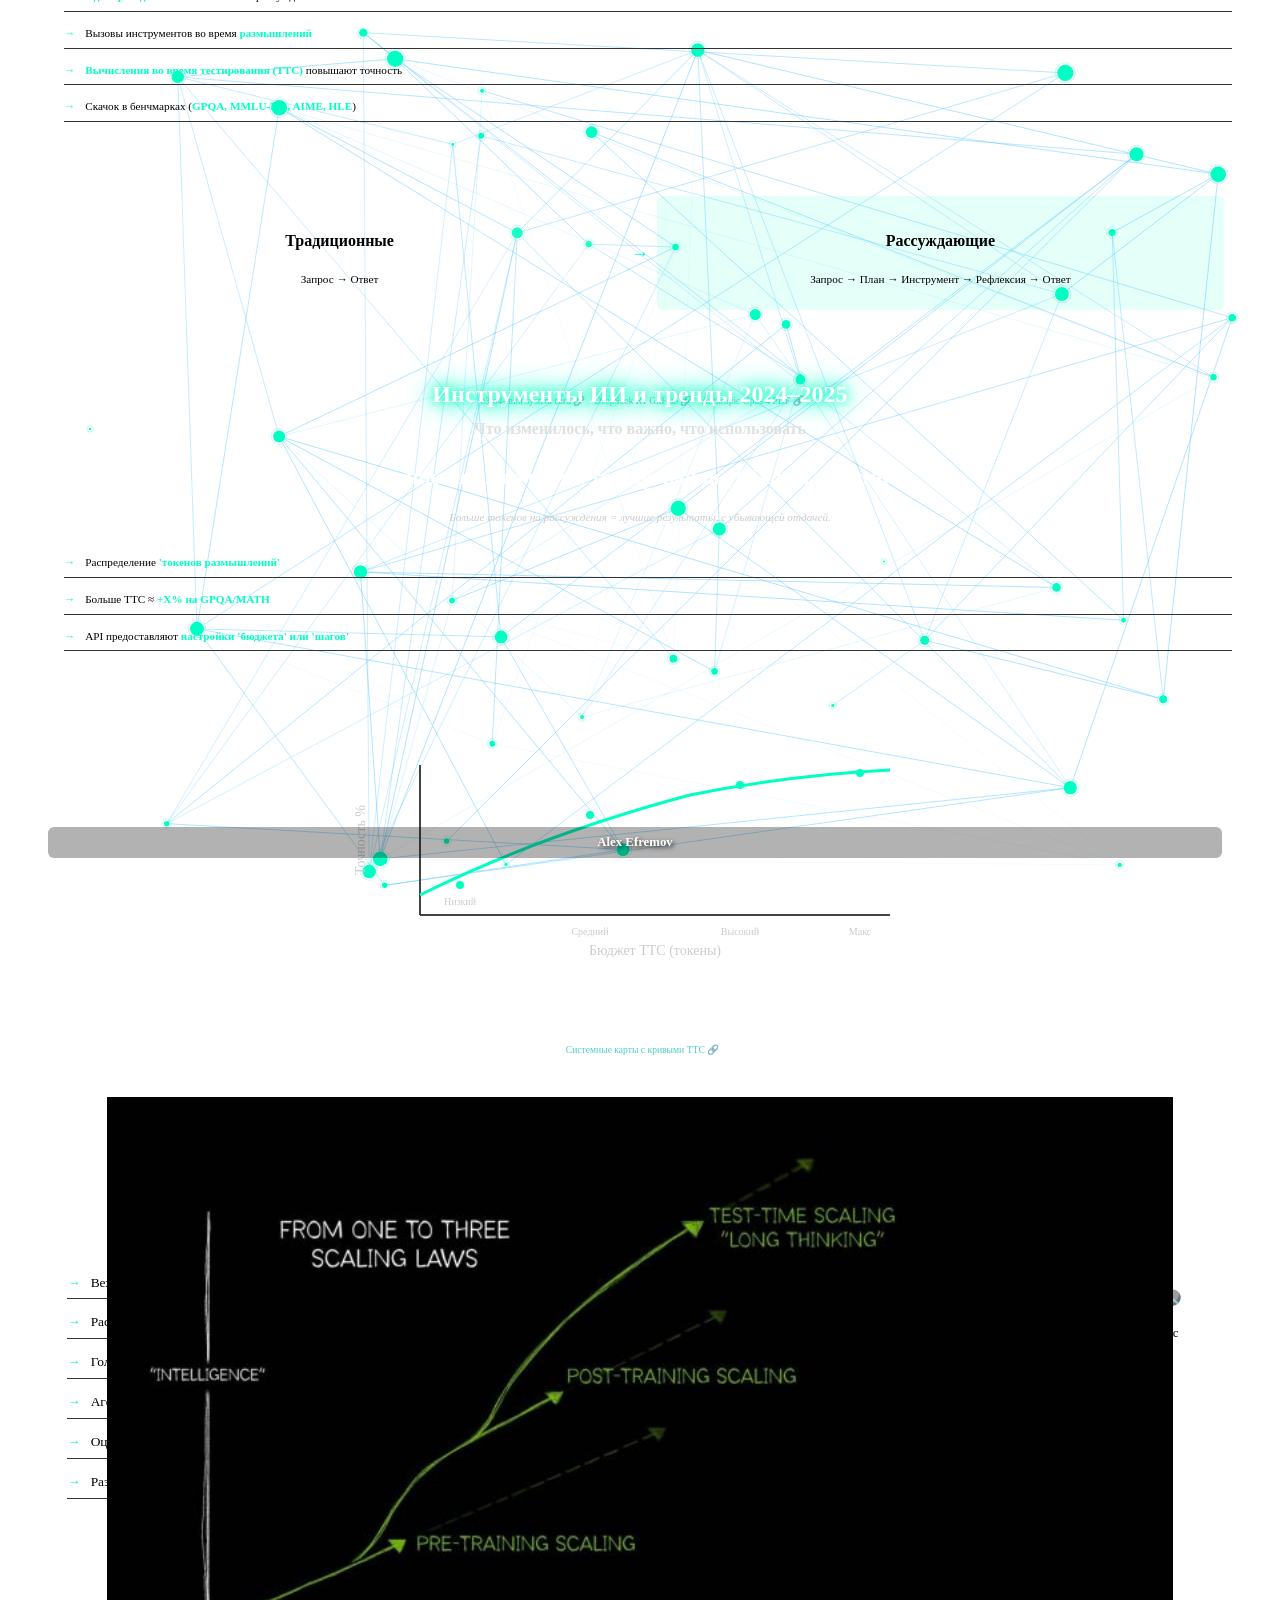
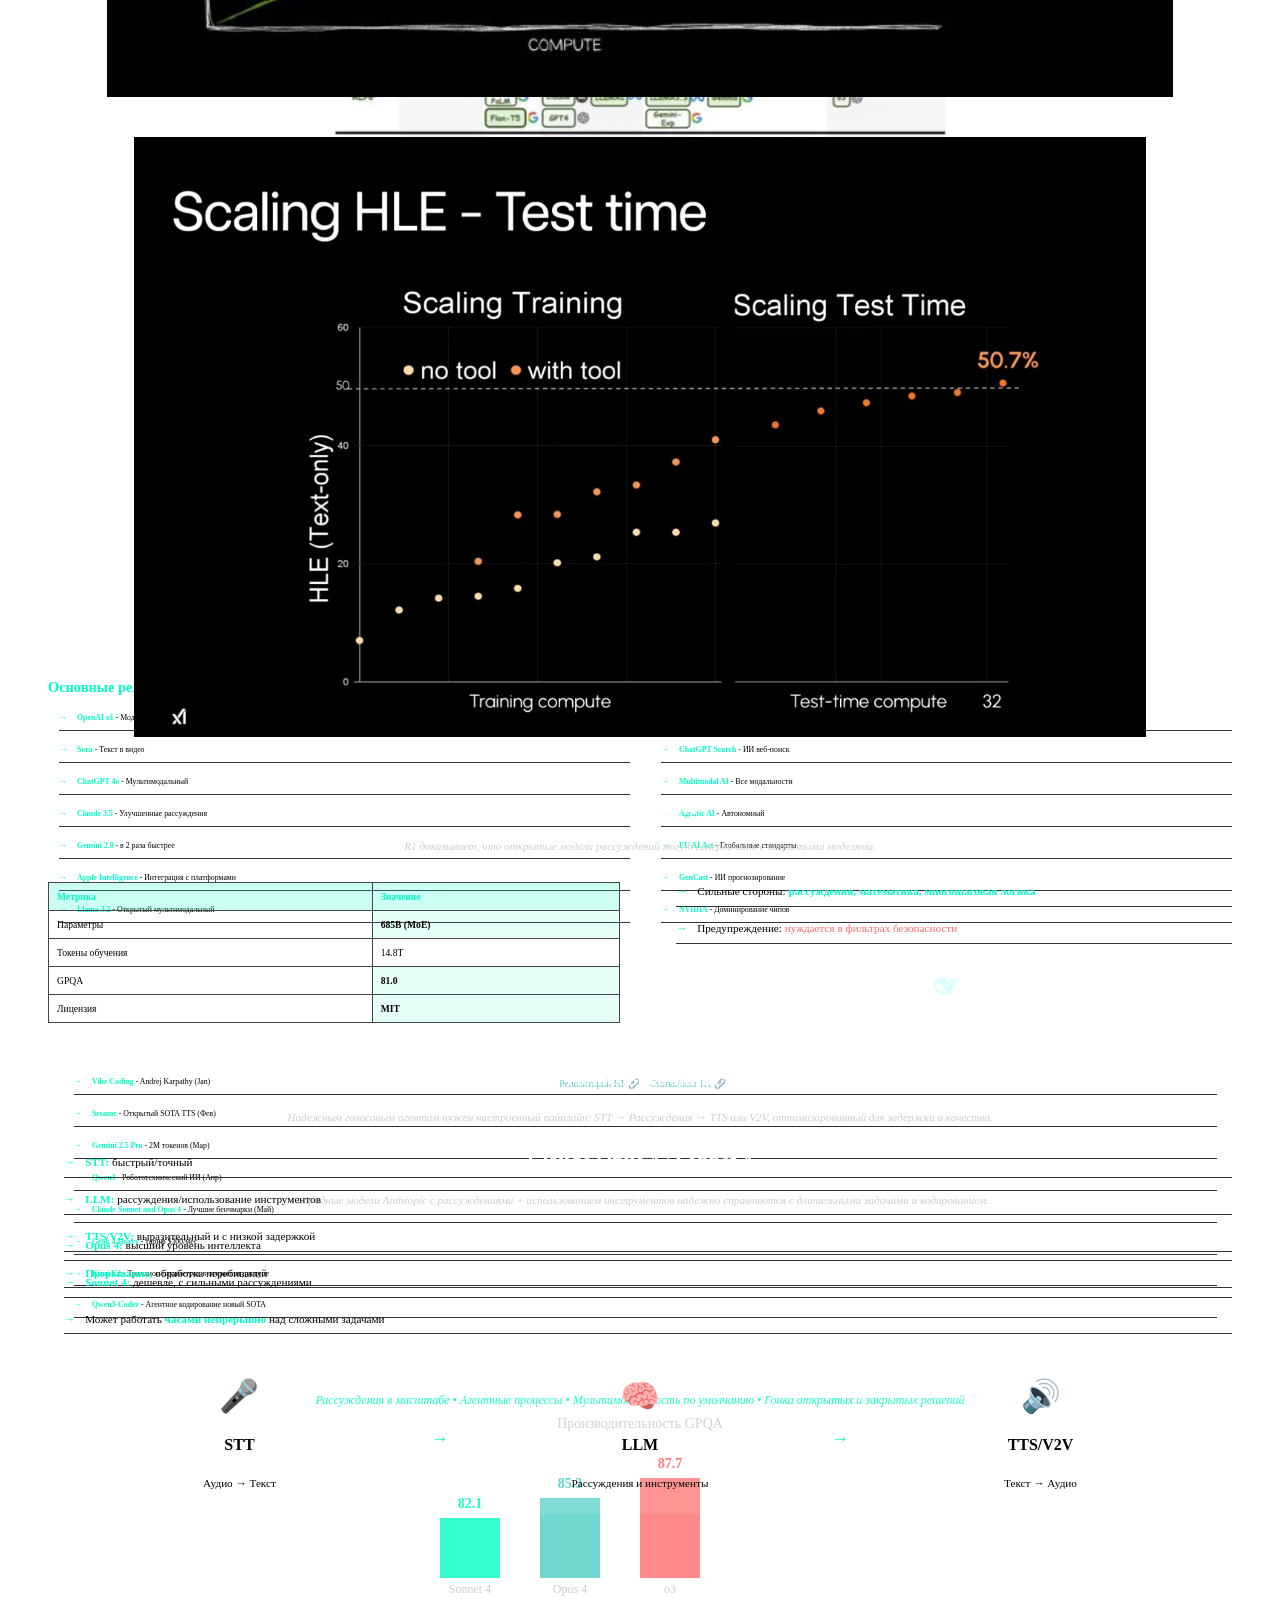
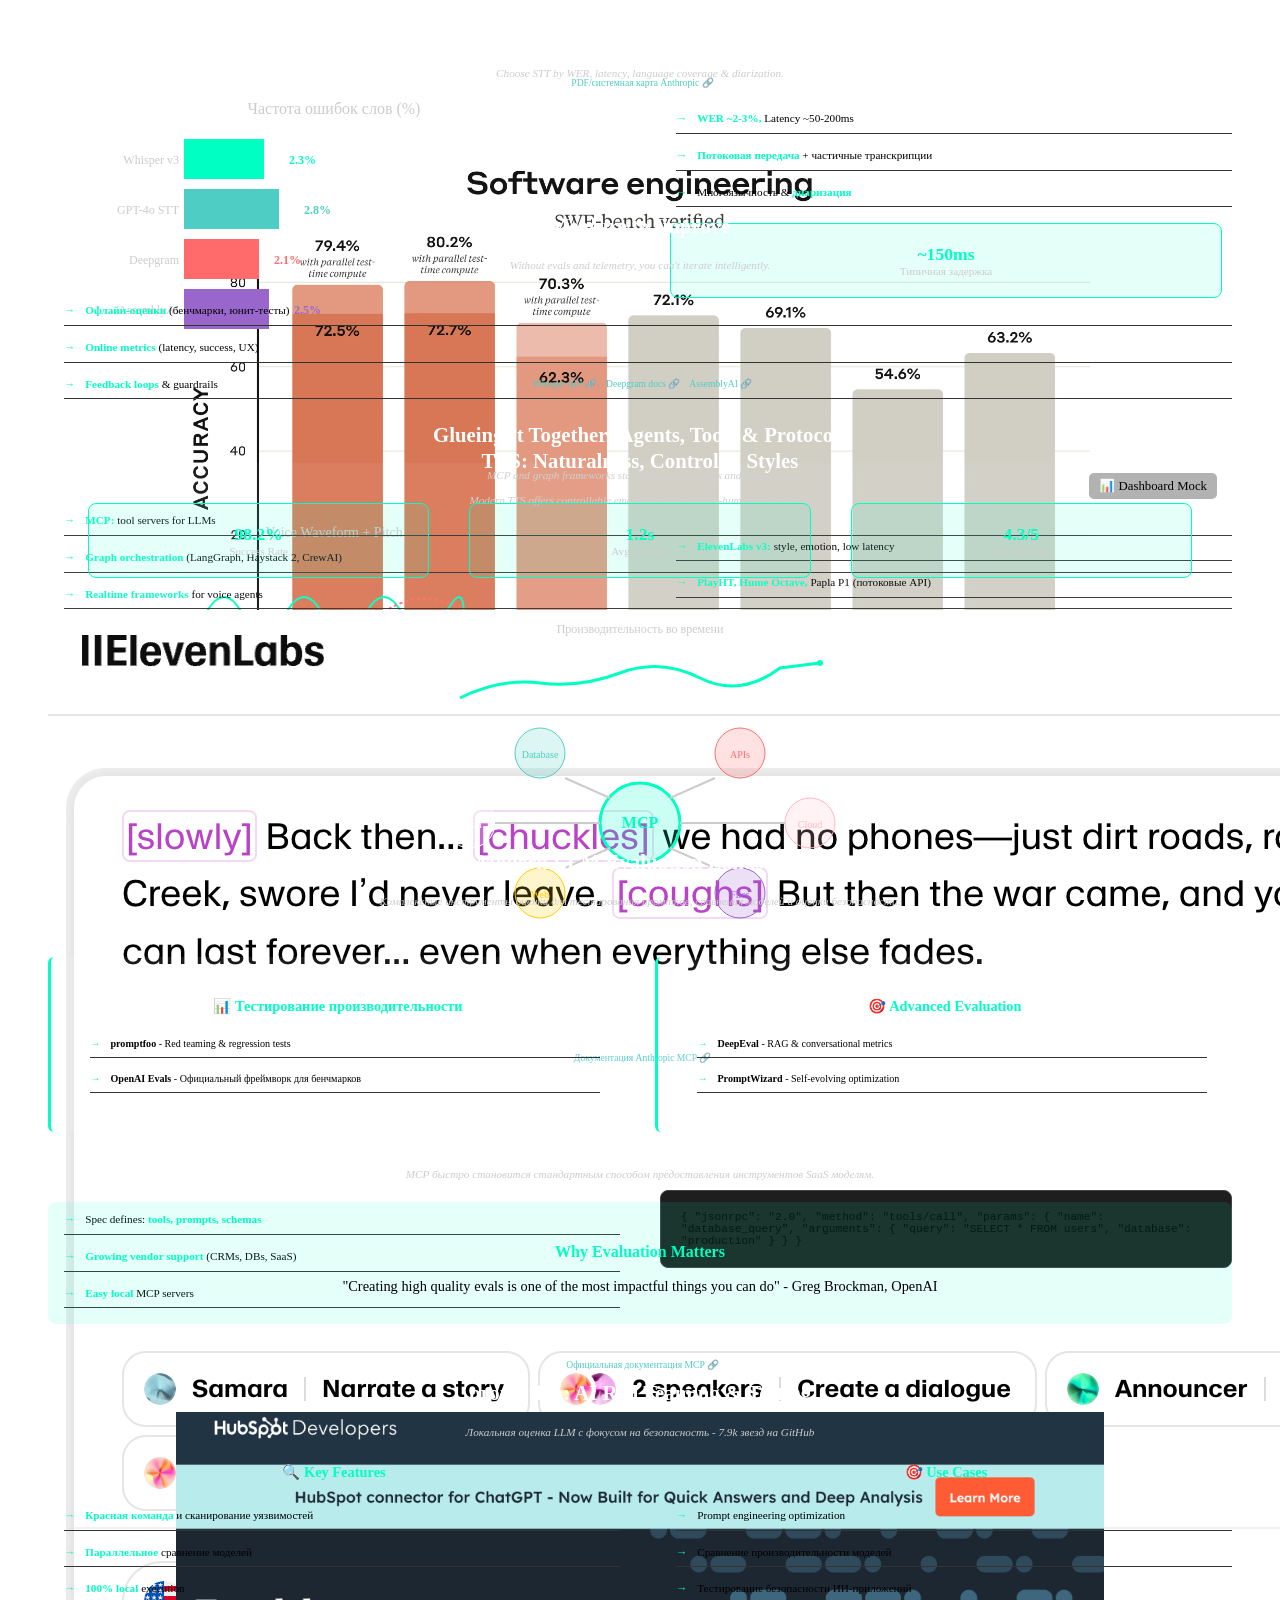
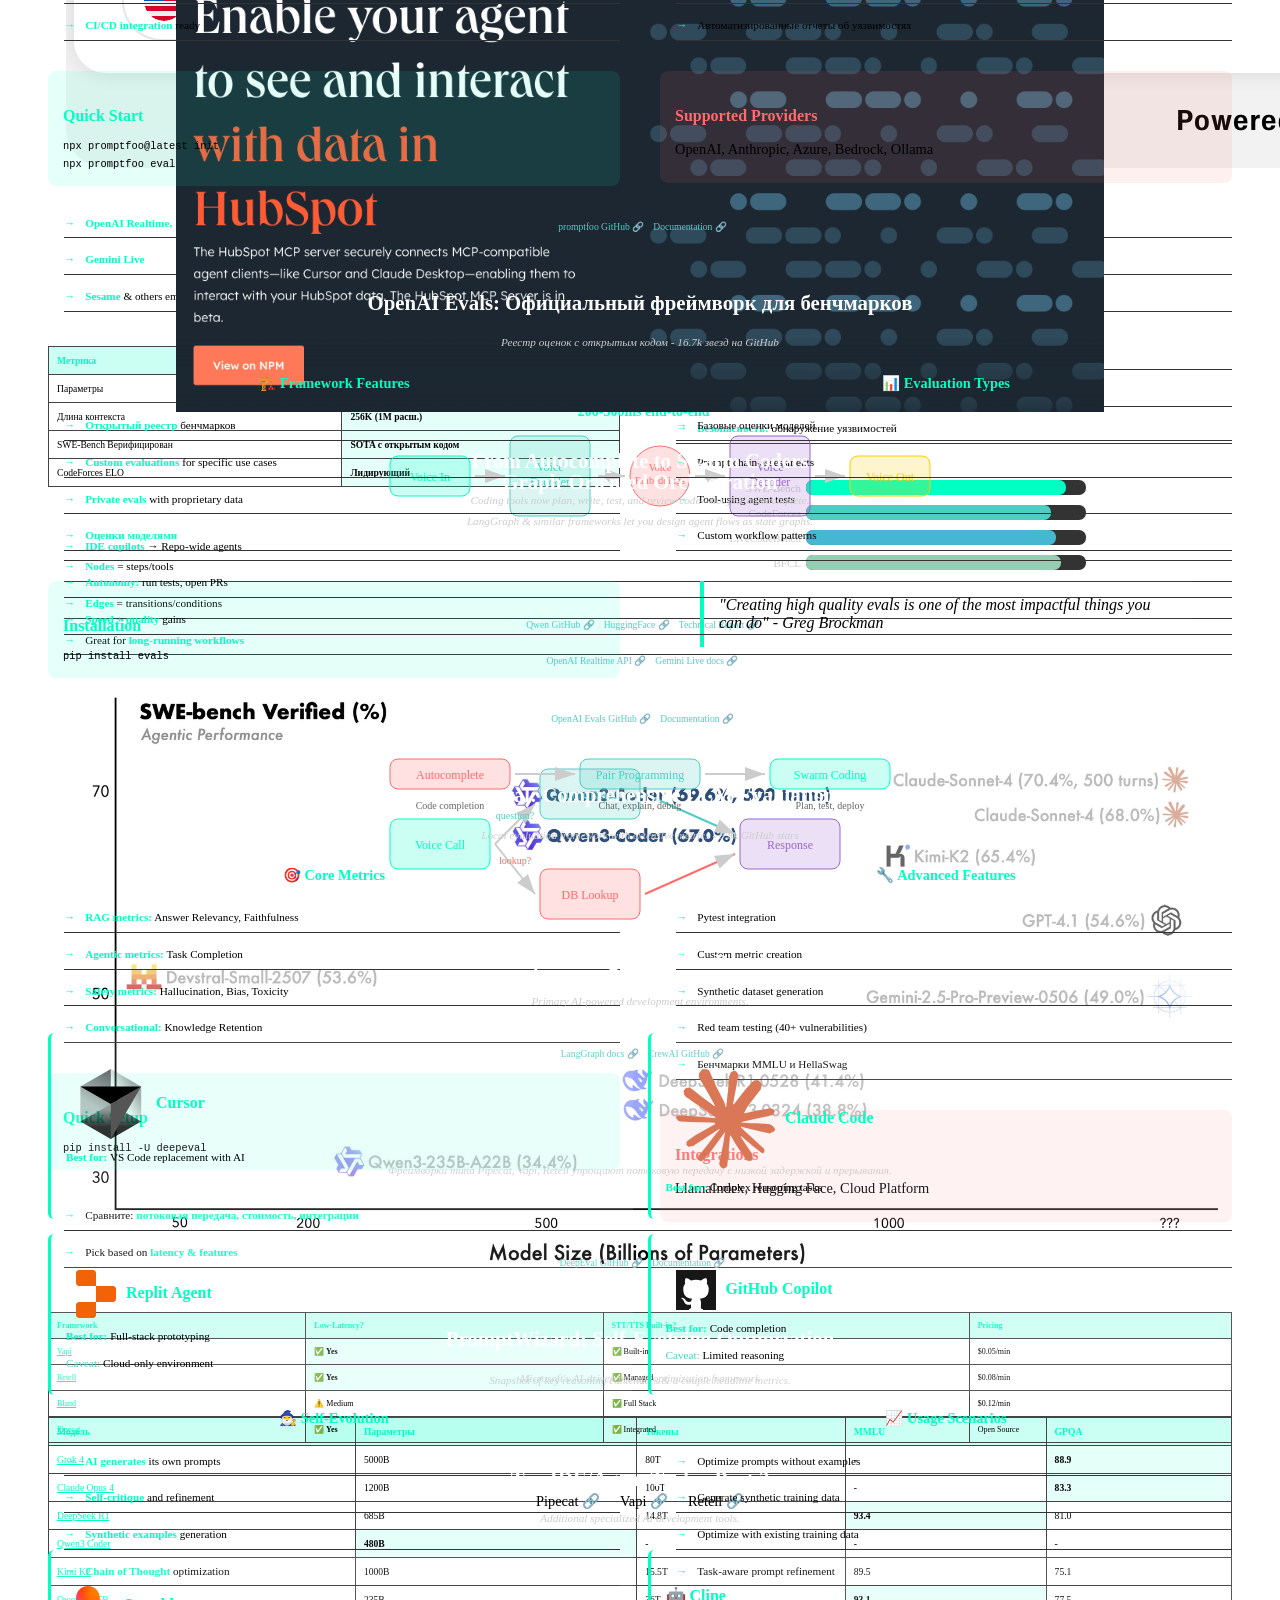
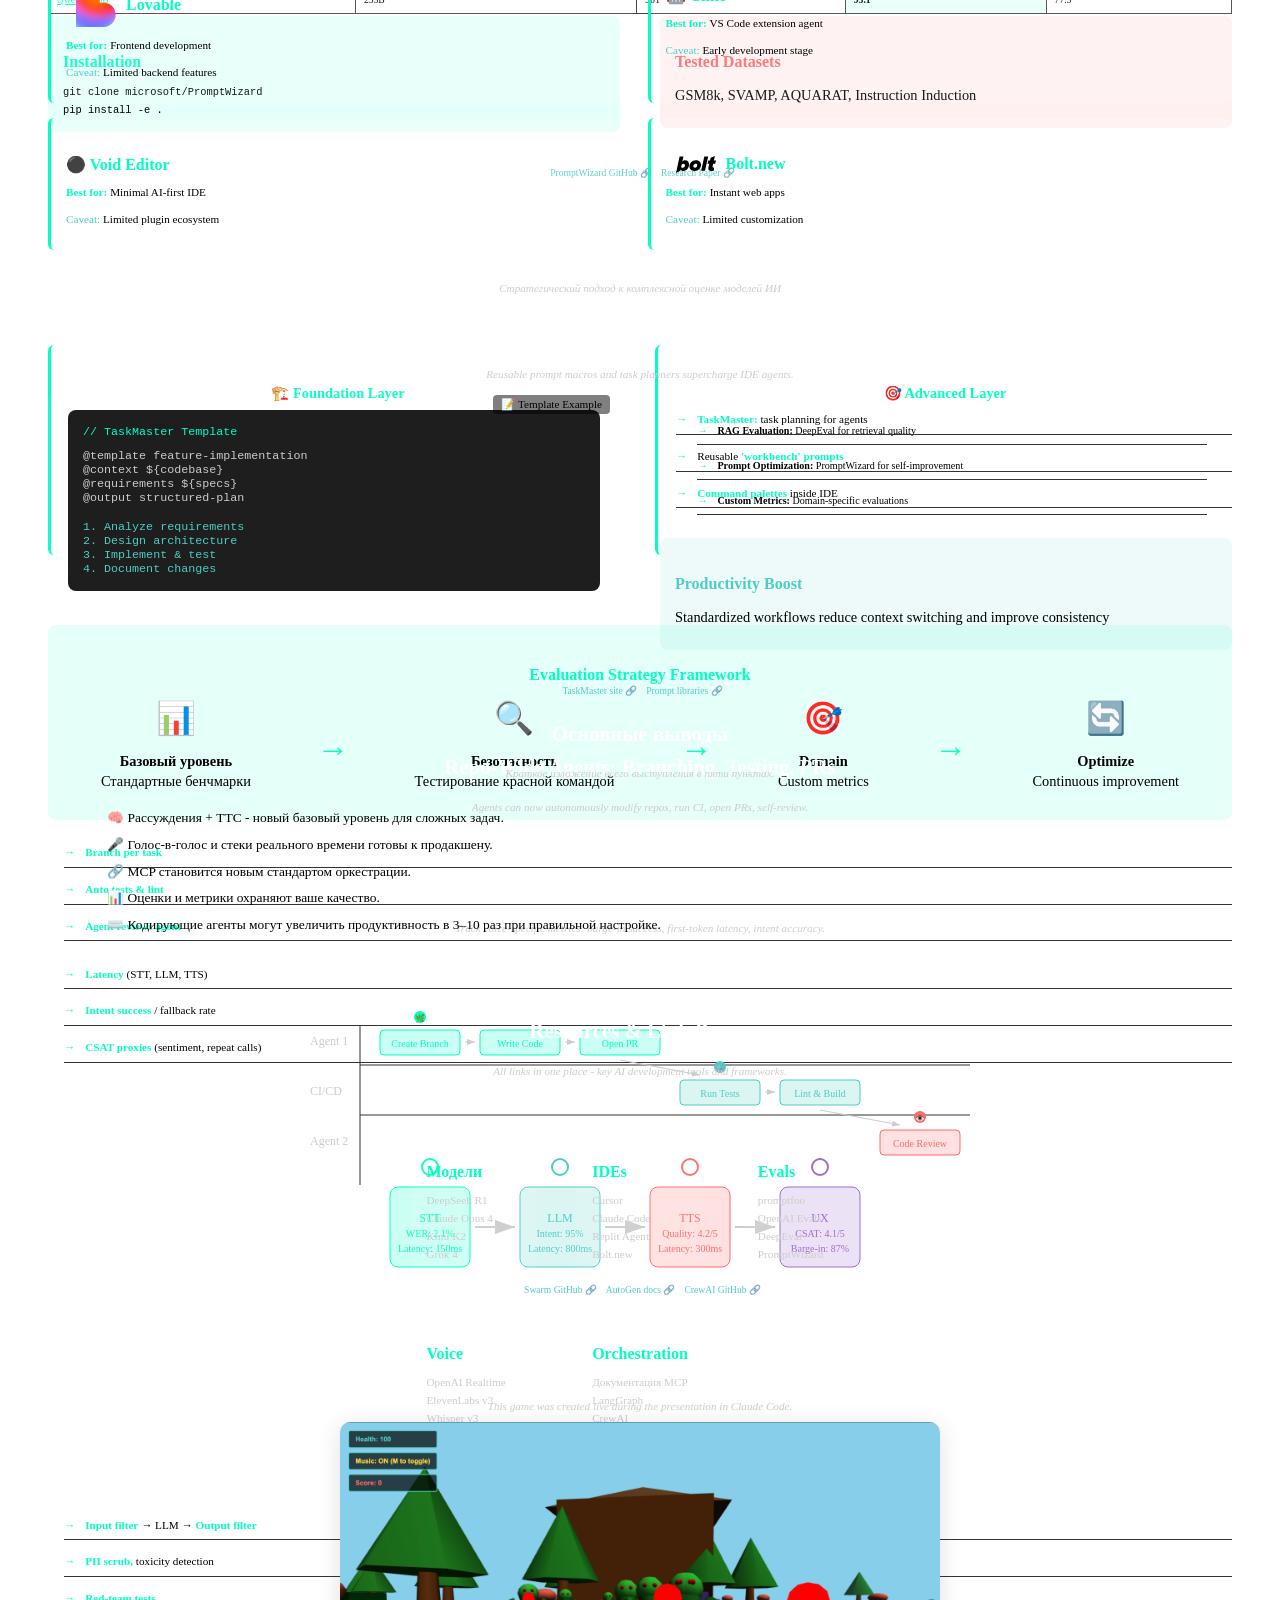
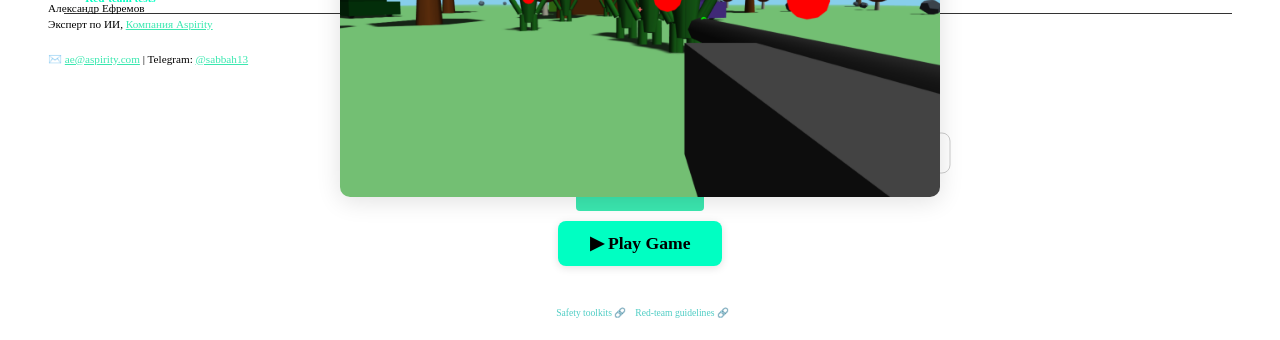
==== ru/presentations/ai-tools-presentation/index.html @ 4d6f5103 "Add RU/ES AI tools presentations" ====
<!DOCTYPE html>
<html>

<head>
    <meta charset="utf-8">
    <meta name="viewport" content="width=device-width, initial-scale=1.0, maximum-scale=1.0, user-scalable=no">
    <title>Инструменты ИИ и тренды 2024-2025</title>

    <!-- Reveal.js CSS -->
    <link rel="stylesheet" href="https://cdn.jsdelivr.net/npm/reveal.js@4.3.1/dist/reveal.css">
    <link rel="stylesheet" href="https://cdn.jsdelivr.net/npm/reveal.js@4.3.1/dist/theme/black.css" id="theme">

    <!-- Code syntax highlighting -->
    <link rel="stylesheet" href="https://cdn.jsdelivr.net/npm/reveal.js@4.3.1/plugin/highlight/monokai.css">

    <!-- Custom styles -->
    <style>
        :root {
            --accent-color: #00FFC2;
            --secondary-accent: #4ecdc4;
            --warning-color: #ff6b6b;
        }

        .reveal .slides {
            text-align: left;
        }

        .reveal h1,
        .reveal h2,
        .reveal h3 {
            text-align: center;
            color: #fff;
            margin-bottom: 15px;
        }

        .reveal h1 {
            font-size: 1.3em;
            line-height: 1.1;
        }

        .reveal h2 {
            font-size: 1.0em;
            line-height: 1.2;
        }

        .reveal h3 {
            font-size: 0.9em;
            line-height: 1.3;
        }

        .reveal p,
        .reveal li {
            font-size: 0.7em;
            line-height: 1.4;
            margin-bottom: 8px;
        }

        .accent {
            color: var(--accent-color);
            font-weight: bold;
        }

        .secondary-accent {
            color: var(--secondary-accent);
        }

        .warning {
            color: var(--warning-color);
        }

        .slide-title {
            text-align: left;
            font-size: 1.1em;
            margin-bottom: 20px;
            color: var(--accent-color);
        }

        .message {
            font-style: italic;
            font-size: 0.7em;
            color: #ccc;
            margin-bottom: 20px;
            text-align: center;
        }

        .two-column {
            display: flex;
            gap: 40px;
        }

        .column {
            flex: 1;
        }

        .tech-grid {
            display: grid;
            grid-template-columns: repeat(auto-fit, minmax(200px, 1fr));
            gap: 15px;
            margin: 15px 0;
        }

        .tech-card {
            background: rgba(255, 255, 255, 0.1);
            padding: 15px;
            border-radius: 6px;
            border-left: 3px solid var(--accent-color);
        }

        .tech-card h4 {
            color: var(--accent-color);
            margin-bottom: 10px;
        }

        .comparison-table {
            width: 100%;
            border-collapse: collapse;
            margin: 20px 0;
        }

        .comparison-table th,
        .comparison-table td {
            border: 1px solid #444;
            padding: 8px;
            text-align: left;
        }

        .comparison-table th {
            background-color: rgba(0, 255, 194, 0.2);
            color: var(--accent-color);
        }

        .comparison-table .highlight {
            background-color: rgba(0, 255, 194, 0.1);
            font-weight: bold;
        }

        .timeline {
            position: relative;
            margin: 20px 0;
        }

        .timeline-item {
            display: flex;
            align-items: center;
            margin: 12px 0;
            padding: 12px;
            background: rgba(255, 255, 255, 0.05);
            border-radius: 6px;
        }

        .timeline-date {
            color: var(--accent-color);
            font-weight: bold;
            min-width: 120px;
        }

        .timeline-content {
            flex: 1;
            margin-left: 20px;
        }

        .feature-list {
            list-style: none;
            padding: 0;
        }

        .feature-list li {
            padding: 6px 0;
            border-bottom: 1px solid #333;
        }

        .feature-list li:before {
            content: "→";
            color: var(--accent-color);
            font-weight: bold;
            margin-right: 10px;
        }

        .company-logo {
            max-height: 40px;
            max-width: 60px;
            margin: 0 10px;
        }

        .logo-small {
            max-height: 24px;
            max-width: 40px;
        }

        .logo-large {
            max-height: 60px;
            max-width: 80px;
        }

        .progress-bar {
            width: 100%;
            height: 8px;
            background: #333;
            border-radius: 4px;
            margin: 20px 0;
        }

        .progress-fill {
            height: 100%;
            background: linear-gradient(90deg, var(--accent-color), var(--secondary-accent));
            border-radius: 4px;
        }

        .metric-card {
            background: rgba(0, 255, 194, 0.1);
            border: 1px solid var(--accent-color);
            border-radius: 8px;
            padding: 20px;
            text-align: center;
            margin: 10px;
        }

        .metric-number {
            font-size: 1.1em;
            color: var(--accent-color);
            font-weight: bold;
        }

        .metric-label {
            font-size: 0.7em;
            color: #ccc;
        }

        .flow-diagram {
            display: flex;
            align-items: center;
            justify-content: space-between;
            margin: 20px 0;
        }

        .flow-step {
            background: rgba(255, 255, 255, 0.1);
            padding: 15px;
            border-radius: 6px;
            text-align: center;
            flex: 1;
            margin: 0 8px;
        }

        .flow-arrow {
            color: var(--accent-color);
            font-size: 1.1em;
            font-weight: bold;
        }

        .code-snippet {
            background: #1e1e1e;
            border: 1px solid #444;
            border-radius: 8px;
            padding: 20px;
            font-family: 'Courier New', monospace;
            font-size: 0.7em;
            overflow-x: auto;
        }

        .interactive-slider {
            margin: 30px 0;
        }

        .slider {
            width: 100%;
            height: 8px;
            border-radius: 4px;
            background: #333;
            outline: none;
        }

        .slider::-webkit-slider-thumb {
            -webkit-appearance: none;
            appearance: none;
            width: 20px;
            height: 20px;
            border-radius: 50%;
            background: var(--accent-color);
            cursor: pointer;
        }

        .link-icon {
            color: var(--secondary-accent);
            font-size: 0.6em;
            margin-left: 5px;
            text-decoration: none;
        }

        .link-icon:hover {
            color: var(--accent-color);
        }

        .author-info {
            position: absolute;
            bottom: 20px;
            left: 20px;
            font-size: 0.6em;
            color: #888;
        }

        /* Compact slide layout optimizations */
        .reveal .slides section {
            height: 100vh;
            padding: 20px;
            box-sizing: border-box;
            display: flex;
            flex-direction: column;
            justify-content: center;
        }

        .reveal .slides section.title-slide {
            justify-content: center;
            text-align: center;
        }

        /* Table optimizations */
        .comparison-table {
            font-size: 0.6em;
        }

        .comparison-table th,
        .comparison-table td {
            padding: 8px;
        }

        /* Better bullet point styling */
        .reveal ul {
            list-style: none;
            display: block;
            margin-left: 1em;
        }

        .reveal ul li {
            margin-bottom: 8px;
        }

        /* Compact headers for content slides */
        .reveal .slides section:not(.title-slide) h1 {
            font-size: 1.5em;
            margin-bottom: 10px;
        }

        .reveal .slides section:not(.title-slide) h2 {
            font-size: 1.3em;
            margin-bottom: 8px;
        }

        /* Reduce excessive margins */
        .reveal .slides section .content {
            margin-top: 10px;
        }

        /* Mobile responsiveness */
        @media (max-height: 800px) {
            .reveal h1 {
                font-size: 1.6em;
            }

            .reveal h2 {
                font-size: 1.2em;
            }

            .reveal p,
            .reveal li {
                font-size: 0.85em;
                line-height: 1.3;
            }

            .message {
                font-size: 0.9em;
                margin-bottom: 15px;
            }
        }

        .hero-image {
            max-width: 50%;
            float: right;
            margin-left: 40px;
        }

        .icon-row {
            display: flex;
            justify-content: space-around;
            align-items: center;
            margin: 30px 0;
        }

        .icon-item {
            text-align: center;
            padding: 10px;
        }

        .icon-item i {
            font-size: 2em;
            color: var(--accent-color);
            margin-bottom: 10px;
        }

        .checklist {
            list-style: none;
            padding: 0;
        }

        .checklist li {
            padding: 10px 0;
            font-size: 1.2em;
        }

        .checklist li:before {
            content: "□";
            color: var(--accent-color);
            font-weight: bold;
            margin-right: 15px;
            font-size: 1.3em;
        }

        .qr-code {
            max-width: 200px;
            margin: 20px;
        }

        .link-groups {
            display: grid;
            grid-template-columns: repeat(auto-fit, minmax(200px, 1fr));
            gap: 20px;
            margin: 20px 0;
        }

        .link-group {
            background: rgba(255, 255, 255, 0.05);
            padding: 15px;
            border-radius: 8px;
        }

        .link-group h4 {
            color: var(--accent-color);
            margin-bottom: 10px;
        }

        .link-group a {
            display: block;
            color: #ccc;
            text-decoration: none;
            padding: 3px 0;
            font-size: 0.7em;
        }

        .link-group a:hover {
            color: var(--accent-color);
        }

        /* Responsive design */
        @media (max-width: 768px) {
            .two-column {
                flex-direction: column;
            }

            .hero-image {
                float: none;
                max-width: 100%;
                margin: 20px 0;
            }

            .tech-grid {
                grid-template-columns: 1fr;
            }

            .flow-diagram {
                flex-direction: column;
            }

            .flow-step {
                margin: 10px 0;
            }

            .flow-arrow {
                transform: rotate(90deg);
            }
        }

        .glow-title {
            font-size: 2.1em;
            color: white;
            text-shadow: 0 0 10px #00ffc2, 0 0 20px #00ffc2, 0 0 30px #00ffc2;
            margin-top: 1em;
            text-align: center;
            position: relative;
            z-index: 1;
        }

        .subtitle {
            font-size: 1.0em;
            color: #e0e0e0;
            text-align: center;
            margin-top: 0.5em;
            position: relative;
            z-index: 1;
        }

        .author-info {
            position: absolute !important;
            bottom: 30px !important;
            right: 30px !important;
            color: #fff !important;
            z-index: 100 !important;
            font-size: 0.8em !important;
            font-weight: 600 !important;
            text-shadow: 2px 2px 4px rgba(0, 0, 0, 0.8) !important;
            background: rgba(0, 0, 0, 0.3) !important;
            padding: 8px 12px !important;
            border-radius: 6px !important;
        }

        #neuralCanvas {
            background: transparent;
            /* Black background */
        }

        .title-slide {
            position: relative !important;
            height: 100vh !important;
            display: flex !important;
            align-items: center !important;
            justify-content: center !important;
        }
    </style>
</head>

<body>
    <div class="reveal">
        <div class="slides">

            <!-- H0 - Intro Section -->
            <section>
                <!-- H0.0 - Title Slide -->
                <section class="title-slide">
                    <div style="text-align: center; z-index: 1; margin-top: -100px;">
                        <h1 class="glow-title" style="margin-bottom: 0.5em;">Инструменты ИИ и тренды 2024–2025</h1>
                        <h4 class="subtitle" style="margin-top: 0;">Что изменилось, что важно, что использовать</h4>
                    </div>

                    <canvas id="neuralCanvas"
                        style="position: absolute; top: 0; left: 0; width: 100%; height: 100%; z-index: -1;"></canvas>

                    <div class="author-info">
                        Alex Efremov
                    </div>
                </section>
            </section>

            <!-- H0.1 - Agenda -->
            <section>
                <h2 class="slide-title">Повестка</h2>

                <div class="two-column">
                    <div class="column">
                        <ul class="feature-list" style="padding-left: 20px; font-size: 1.2em;">
                            <li>Вехи ИИ 2024-2025</li>
                            <li>Рассуждающие LLM и вычисления во время тестирования</li>
                            <li>Голосовой стек</li>
                            <li>Агентный ИИ</li>
                            <li>Оценка и мониторинг</li>
                            <li>Разработка с ИИ</li>
                        </ul>
                    </div>
                    <div class="column">
                        <div class="icon-row">
                            <div class="icon-item">
                                <div style="font-size: 2em; color: var(--accent-color);">⏰</div>
                                <div style="font-size: 0.8em;">Хронология</div>
                            </div>
                            <div class="icon-item">
                                <div style="font-size: 2em; color: var(--accent-color);">🧠</div>
                                <div style="font-size: 0.8em;">Рассуждения</div>
                            </div>
                            <div class="icon-item">
                                <div style="font-size: 2em; color: var(--accent-color);">🎤</div>
                                <div style="font-size: 0.8em;">Голос</div>
                            </div>
                        </div>
                        <div class="icon-row">
                            <div class="icon-item">
                                <div style="font-size: 2em; color: var(--accent-color);">🤖</div>
                                <div style="font-size: 0.8em;">Агенты</div>
                            </div>
                            <div class="icon-item">
                                <div style="font-size: 2em; color: var(--accent-color);">📊</div>
                                <div style="font-size: 0.8em;">Оценка</div>
                            </div>
                            <div class="icon-item">
                                <div style="font-size: 2em; color: var(--accent-color);">⌨️</div>
                                <div style="font-size: 0.8em;">Кодинг</div>
                            </div>
                        </div>
                    </div>
                </div>
            </section>

            <!-- H1 - Timeline & Landscape -->
            <section>
                <!-- Main horizontal slide -->
                <section>
                    <h2 class="slide-title">Ключевые вехи</h2>
                    <img src="assets/ai-timeline.png" alt="Timeline"
                        style="height: 600px; margin: 0 auto; display: block;">
                </section>

                <!-- 2024 AI Milestones - Vertical slide -->
                <section>
                    <h2 class="slide-title">2024: Год, когда ИИ стал массовым</h2>

                    <div style="display: grid; grid-template-columns: 1fr 1fr; gap: 20px; margin-top: 20px;">
                        <div>
                            <h4 style="color: var(--accent-color); font-size: 0.9em; margin-bottom: 10px;">Основные
                                релизы</h4>
                            <ul class="feature-list" style="font-size: 0.7em; line-height: 1.4;">
                                <li><span class="accent">OpenAI o1</span> - Модели рассуждений</li>
                                <li><span class="accent">Sora</span> - Текст в видео</li>
                                <li><span class="accent">ChatGPT 4o</span> - Мультимодальный</li>
                                <li><span class="accent">Claude 3.5</span> - Улучшенные рассуждения</li>
                                <li><span class="accent">Gemini 2.0</span> - в 2 раза быстрее</li>
                                <li><span class="accent">Apple Intelligence</span> - Интеграция с платформами</li>
                                <li><span class="accent">Llama 3.2</span> - Открытый мультимодальный</li>
                            </ul>
                        </div>
                        <div>
                            <h4 style="color: var(--accent-color); font-size: 0.9em; margin-bottom: 10px;">Ключевые
                                инновации</h4>
                            <ul class="feature-list" style="font-size: 0.7em; line-height: 1.4;">
                                <li><span class="accent">Voice Mode</span> - ИИ в режиме реального времени</li>
                                <li><span class="accent">ChatGPT Search</span> - ИИ веб-поиск</li>
                                <li><span class="accent">Multimodal AI</span> - Все модальности</li>
                                <li><span class="accent">Agentic AI</span> - Автономный</li>
                                <li><span class="accent">EU AI Act</span> - Глобальные стандарты</li>
                                <li><span class="accent">GenCast</span> - ИИ прогнозирование</li>
                                <li><span class="accent">NVIDIA</span> - Доминирование чипов</li>
                            </ul>
                        </div>
                    </div>

                </section>

                <!-- 2025 AI Developments - Vertical slide -->
                <section>
                    <h2 class="slide-title">2025: Эра рассуждений и агентов</h2>

                    <div style="margin-top: 20px;">
                        <div class="highlight-box" style="margin-bottom: 15px; padding: 15px;">
                            <ul class="feature-list" style="font-size: 0.7em; line-height: 1.3;">
                                <li><span class="accent">Vibe Coding</span> - Andrej Karpathy (Jan)</li>
                                <li><span class="accent">Sesame</span> - Открытый SOTA TTS (Фев)</li>
                                <li><span class="accent">Gemini 2.5 Pro</span> - 2М токенов (Мар)</li>
                                <li><span class="accent">Qwen3</span> - Робототехнический ИИ (Апр)</li>
                                <li><span class="accent">Claude Sonnet and Opus 4</span> - Лучшие бенчмарки (Май)</li>
                                <li><span class="accent">Grok 4 Heavy</span> - тариф $300/мес</li>
                                <li><span class="accent">Kimi K2</span> - Триллион параметров в открытом доступе</li>
                                <li><span class="accent">Qwen3-Coder</span> - Агентное кодирование новый SOTA</li>
                            </ul>
                        </div>
                    </div>

                    <div style="text-align: center; margin-top: 20px;">
                        <p class="message" style="font-size: 0.75em; color: var(--accent-color);">
                            Рассуждения в масштабе • Агентные процессы • Мультимодальность по умолчанию • Гонка открытых и закрытых решений
                        </p>
                    </div>
                </section>
            </section>

            <!-- H2 - Reasoning LLMs & Test-Time Compute -->
            <section>
                <!-- H2.0 - Regular vs Reasoning Models -->
                <section>
                    <h2 class="slide-title">Обычные и рассуждающие модели</h2>
                    <p class="message">Рассуждающие модели думают поэтапно и тратят дополнительные вычисления при инференсе
                        (TTC) для повышения точности.</p>

                    <ul class="feature-list">
                        <li><span class="accent">Однопроходные</span> → Многоэтапные рассуждения</li>
                        <li>Вызовы инструментов во время <span class="accent">размышлений</span></li>
                        <li><span class="accent">Вычисления во время тестирования (TTC)</span> повышают точность</li>
                        <li>Скачок в бенчмарках (<span class="accent">GPQA, MMLU-Pro, AIME, HLE</span>)</li>
                    </ul>

                    <div class="flow-diagram" style="margin: 50px 0;">
                        <div class="flow-step">
                            <h4>Традиционные</h4>
                            <p>Запрос → Ответ</p>
                        </div>
                        <div class="flow-arrow">→</div>
                        <div class="flow-step" style="background: rgba(0, 255, 194, 0.1);">
                            <h4>Рассуждающие</h4>
                            <p>Запрос → План → Инструмент → Рефлексия → Ответ</p>
                        </div>
                    </div>

                    <div style="text-align: center; margin-top: 30px;">
                        <a href="https://openai.com/o3/" class="link-icon">o3/o4-mini system card 🔗</a>
                        <a href="https://github.com/deepseek-ai/DeepSeek-R1" class="link-icon">DeepSeek R1 GitHub 🔗</a>
                        <a href="https://www.anthropic.com/claude" class="link-icon">Anthropic Opus 4 PDF 🔗</a>
                    </div>
                </section>

                <!-- H2.1 - Test-Time Compute in Practice -->
                <section>
                    <h2 class="slide-title">Вычисления во время тестирования (TTC) на практике</h2>
                    <p class="message">Больше токенов на рассуждения = лучшие результаты, с убывающей отдачей.</p>

                    <ul class="feature-list">
                        <li>Распределение <span class="accent">'токенов размышлений'</span></li>
                        <li>Больше TTC ≈ <span class="accent">+X% на GPQA/MATH</span></li>
                        <li>API предоставляют <span class="accent">настройки 'бюджета' или 'шагов'</span></li>
                    </ul>

                    <!-- TTC Performance Chart -->
                    <div style="margin: 40px 0;">
                        <svg width="100%" height="250" viewBox="0 0 600 250">
                            <!-- Chart axes -->
                            <line x1="80" y1="200" x2="550" y2="200" stroke="#444" stroke-width="2" />
                            <line x1="80" y1="200" x2="80" y2="50" stroke="#444" stroke-width="2" />

                            <!-- Axis labels -->
                            <text x="315" y="240" text-anchor="middle" fill="#ccc" font-size="14">Бюджет TTC
                                (токены)</text>
                            <text x="25" y="125" text-anchor="middle" fill="#ccc" font-size="14"
                                transform="rotate(-90 25 125)">Точность %</text>

                            <!-- Performance curve -->
                            <path d="M80,180 Q200,120 350,80 Q450,60 550,55" stroke="#00FFC2" stroke-width="3"
                                fill="none" />

                            <!-- Data points -->
                            <circle cx="120" cy="170" r="4" fill="#00FFC2" />
                            <circle cx="250" cy="100" r="4" fill="#00FFC2" />
                            <circle cx="400" cy="70" r="4" fill="#00FFC2" />
                            <circle cx="520" cy="58" r="4" fill="#00FFC2" />

                            <!-- Labels -->
                            <text x="120" y="190" text-anchor="middle" fill="#ccc" font-size="10">Низкий</text>
                            <text x="250" y="220" text-anchor="middle" fill="#ccc" font-size="10">Средний</text>
                            <text x="400" y="220" text-anchor="middle" fill="#ccc" font-size="10">Высокий</text>
                            <text x="520" y="220" text-anchor="middle" fill="#ccc" font-size="10">Макс</text>
                        </svg>
                    </div>

                    <div style="text-align: center; margin-top: 30px;">
                        <a href="https://openai.com/index/learning-to-reason-with-llms/" class="link-icon">Системные карты
                            с кривыми TTC 🔗</a>
                    </div>
                </section>
                <section>
                    <img src="assets/ttc-scaling-laws.png" alt="TTC Curves"
                        style="height: 600px; margin: 0 auto; display: block;">
                </section>
                <section>
                    <img src="assets/ttc-tool-use.png" alt="TTC Curves"
                        style="height: 600px; margin: 0 auto; display: block;">
                </section>

                <!-- H2.2 - DeepSeek R1 -->
                <section>
                    <h2 class="slide-title">DeepSeek R1</h2>
                    <p class="message">R1 доказывает, что открытые модели рассуждений могут соперничать с закрытыми моделями.</p>

                    <div class="two-column">
                        <div class="column">
                            <table class="comparison-table">
                                <tr>
                                    <th>Метрика</th>
                                    <th>Значение</th>
                                </tr>
                                <tr>
                                    <td>Параметры</td>
                                    <td class="highlight">685B (MoE)</td>
                                </tr>
                                <tr>
                                    <td>Токены обучения</td>
                                    <td>14.8T</td>
                                </tr>
                                <tr>
                                    <td>GPQA</td>
                                    <td class="highlight">81.0</td>
                                </tr>
                                <tr>
                                    <td>Лицензия</td>
                                    <td class="highlight">MIT</td>
                                </tr>
                            </table>
                        </div>
                        <div class="column">
                            <ul class="feature-list">
                                <li>Сильные стороны: <span class="accent">рассуждения, математика, многошаговая логика</span></li>
                                <li>Предупреждение: <span class="warning">нуждается в фильтрах безопасности</span></li>
                            </ul>

                            <div style="text-align: center; margin-top: 30px;">
                                <img src="images/logos/deepseek.svg" alt="DeepSeek" class="company-logo logo-small"
                                    style="max-width: 200px; filter: brightness(0) invert(1) sepia(1) hue-rotate(120deg) saturate(3);">
                            </div>
                        </div>
                    </div>

                    <div style="text-align: center; margin-top: 30px;">
                        <a href="https://huggingface.co/deepseek-ai/DeepSeek-R1" class="link-icon">Репозиторий HF 🔗</a>
                        <a href="https://arxiv.org/abs/2501.12948" class="link-icon">Статья/блог R1 🔗</a>
                    </div>
                </section>

                <!-- H2.3 - Anthropic Claude Opus 4 -->
                <section>
                    <h2 class="slide-title">Claude Opus 4 / Sonnet 4</h2>
                    <p class="message">Гибридные модели Anthropic с рассуждениями + использованием инструментов надежно справляются с длительными задачами и кодированием.</p>


                    <ul class="feature-list">
                        <li><span class="accent">Opus 4:</span> высший уровень интеллекта</li>
                        <li><span class="accent">Sonnet 4:</span> дешевле, с сильными рассуждениями</li>
                        <li>Может работать <span class="accent">часами непрерывно</span> над сложными задачами</li>
                    </ul>

                    <!-- Performance comparison -->
                    <div style="margin: 40px 0;">
                        <svg width="100%" height="200" viewBox="0 0 500 200">
                            <!-- Bar chart -->
                            <rect x="50" y="120" width="60" height="60" fill="#00FFC2" opacity="0.8" />
                            <rect x="150" y="100" width="60" height="80" fill="#4ecdc4" opacity="0.8" />
                            <rect x="250" y="80" width="60" height="100" fill="#ff6b6b" opacity="0.8" />

                            <!-- Labels -->
                            <text x="80" y="195" text-anchor="middle" fill="#ccc" font-size="12">Sonnet 4</text>
                            <text x="180" y="195" text-anchor="middle" fill="#ccc" font-size="12">Opus 4</text>
                            <text x="280" y="195" text-anchor="middle" fill="#ccc" font-size="12">o3</text>

                            <!-- Values -->
                            <text x="80" y="110" text-anchor="middle" fill="#00FFC2" font-size="14"
                                font-weight="bold">82.1</text>
                            <text x="180" y="90" text-anchor="middle" fill="#4ecdc4" font-size="14"
                                font-weight="bold">85.3</text>
                            <text x="280" y="70" text-anchor="middle" fill="#ff6b6b" font-size="14"
                                font-weight="bold">87.7</text>

                            <text x="250" y="30" text-anchor="middle" fill="#ccc" font-size="14">Производительность GPQA</text>
                        </svg>
                    </div>

                    <div style="text-align: center; margin-top: 30px;">
                        <a href="https://www.anthropic.com/research" class="link-icon">PDF/системная карта Anthropic 🔗</a>
                    </div>
                </section>
                <section>
                    <img src="assets/claude-benchmarks.png" alt="Claude Benchmarks"
                        style="height: 600px; margin: 0 auto; display: block;">
                </section>

                <!-- H2.4 - Moonshot Kimi K2 -->
                <section>
                    <h2 class="slide-title">Kimi K2</h2>
                    <p class="message">Moonshot Kimi K2 предоставляет открытое, массивное MoE рассуждение в масштабе (1Т параметров, 384
                        эксперта).</p>

                    <div class="two-column">
                        <div class="column">
                            <ul class="feature-list">
                                <li><span class="accent">1Т параметров</span> / 15.5Т токенов</li>
                                <li>Сильная <span class="accent">математика и логика</span> (AIME 77.5)</li>
                                <li><span class="accent">Apache-стиль</span> открытая лицензия</li>
                            </ul>
                        </div>
                        <div class="column">
                            <!-- Radar chart -->
                            <svg width="100%" height="200" viewBox="0 0 200 200">
                                <!-- Radar chart background -->
                                <polygon points="100,20 170,80 170,120 100,180 30,120 30,80" stroke="#444"
                                    stroke-width="1" fill="none" />
                                <polygon points="100,40 150,70 150,110 100,160 50,110 50,70" stroke="#333"
                                    stroke-width="1" fill="none" />
                                <polygon points="100,60 130,80 130,100 100,140 70,100 70,80" stroke="#222"
                                    stroke-width="1" fill="none" />

                                <!-- K2 performance -->
                                <polygon points="100,30 160,75 145,115 100,150 55,105 40,75" stroke="#00FFC2"
                                    stroke-width="2" fill="rgba(0,255,194,0.2)" />

                                <!-- Labels -->
                                <text x="100" y="15" text-anchor="middle" fill="#ccc" font-size="10">MMLU</text>
                                <text x="180" y="75" text-anchor="start" fill="#ccc" font-size="10">GPQA</text>
                                <text x="180" y="125" text-anchor="start" fill="#ccc" font-size="10">AIME</text>
                                <text x="100" y="195" text-anchor="middle" fill="#ccc" font-size="10">Код</text>
                                <text x="20" y="125" text-anchor="end" fill="#ccc" font-size="10">Математика</text>
                                <text x="20" y="75" text-anchor="end" fill="#ccc" font-size="10">Логика</text>

                                <text x="100" y="100" text-anchor="middle" fill="#00FFC2" font-size="12"
                                    font-weight="bold">K2</text>
                            </svg>

                            <div style="text-align: center; margin-top: 20px;">
                                <img src="images/logos/kimi-k2.png" alt="Moonshot AI" class="company-logo logo-large"
                                    style="filter: none;">
                            </div>
                        </div>
                    </div>

                    <div style="text-align: center; margin-top: 30px;">
                        <a href="https://github.com/Moonshot-AI" class="link-icon">GitHub Moonshot 🔗</a>
                        <a href="https://openrouter.ai/models/moonshot/moonshot-v1-128k" class="link-icon">Запись в
                            OpenRouter 🔗</a>
                    </div>
                </section>
                <section>
                    <img src="assets/kimi-k2-benchmarks.png" alt="Kimi K2 Benchmarks"
                        style="height: 600px; margin: 0 auto; display: block;">
                </section>

                <!-- H2.5 - Qwen3 Coder -->
                <section>
                    <h2 class="slide-title">Qwen3 Coder (480B MoE)</h2>
                    <p class="message">Специализированная модель кодирования Alibaba сокрушает бенчмарки с 480B параметрами, 35B
                        активных.</p>

                    <div class="two-column">
                        <div class="column">
                            <table class="comparison-table">
                                <tr>
                                    <th>Метрика</th>
                                    <th>Значение</th>
                                </tr>
                                <tr>
                                    <td>Параметры</td>
                                    <td class="highlight">480B (35B активных)</td>
                                </tr>
                                <tr>
                                    <td>Длина контекста</td>
                                    <td class="highlight">256K (1M расш.)</td>
                                </tr>
                                <tr>
                                    <td>SWE-Bench Верифицирован</td>
                                    <td class="highlight">SOTA с открытым кодом</td>
                                </tr>
                                <tr>
                                    <td>CodeForces ELO</td>
                                    <td class="highlight">Лидирующий</td>
                                </tr>
                            </table>
                        </div>
                        <div class="column">
                            <ul class="feature-list">
                                <li><span class="accent">Многоязычность:</span> Python, JS, Java, C++, Go, Rust+</li>
                                <li><span class="accent">Отладка и рефакторинг:</span> автоматизированная оптимизация</li>
                                <li><span class="accent">Безопасность:</span> обнаружение уязвимостей</li>
                            </ul>

                            <!-- Performance visualization -->
                            <div style="margin-top: 10px;">
                                <svg width="100%" height="120" viewBox="0 0 300 120">
                                    <!-- Background bars -->
                                    <rect x="10" y="20" width="280" height="15" fill="#333" rx="7" />
                                    <rect x="10" y="45" width="280" height="15" fill="#333" rx="7" />
                                    <rect x="10" y="70" width="280" height="15" fill="#333" rx="7" />
                                    <rect x="10" y="95" width="280" height="15" fill="#333" rx="7" />

                                    <!-- Performance bars -->
                                    <rect x="10" y="20" width="260" height="15" fill="#00FFC2" rx="7" />
                                    <rect x="10" y="45" width="245" height="15" fill="#4ecdc4" rx="7" />
                                    <rect x="10" y="70" width="250" height="15" fill="#45b7d1" rx="7" />
                                    <rect x="10" y="95" width="255" height="15" fill="#96CEB4" rx="7" />

                                    <!-- Labels -->
                                    <text x="5" y="32" text-anchor="end" fill="#ccc" font-size="11">SWE-Bench</text>
                                    <text x="5" y="57" text-anchor="end" fill="#ccc" font-size="11">CodeForces</text>
                                    <text x="5" y="82" text-anchor="end" fill="#ccc" font-size="11">LiveCodeBench</text>
                                    <text x="5" y="107" text-anchor="end" fill="#ccc" font-size="11">BFCL</text>
                                </svg>
                            </div>
                        </div>
                    </div>

                    <div style="text-align: center; margin-top: 30px;">
                        <a href="https://github.com/QwenLM/Qwen" class="link-icon">Qwen GitHub 🔗</a>
                        <a href="https://huggingface.co/Qwen" class="link-icon">HuggingFace 🔗</a>
                        <a href="https://qwenlm.github.io/blog/qwen3/" class="link-icon">Technical Report 🔗</a>
                    </div>
                </section>
                <section>
                    <img src="assets/qwen3-coder-benchmark.png" alt="Qwen3 Coder Benchmark"
                        style="height: 600px; margin: 0 auto; display: block;">
                </section>

                <!-- H2.6 - Quick Scoreboard -->
                <section>
                    <h2 class="slide-title">Leaderboard (Jul 2025)</h2>
                    <p class="message">Snapshot of key reasoning contenders & a couple headline metrics.</p>

                    <table class="comparison-table" style="width: 100%; font-size: 0.6em;">
                        <thead>
                            <tr>
                                <th>Модель</th>
                                <th>Параметры</th>
                                <th>Токены</th>
                                <th>MMLU</th>
                                <th>GPQA</th>
                            </tr>
                        </thead>
                        <tbody>
                            <tr>
                                <td><a href="https://x.ai/grok" style="color: var(--accent-color);">Grok 4</a></td>
                                <td>5000B</td>
                                <td>80T</td>
                                <td>-</td>
                                <td class="highlight">88.9</td>
                            </tr>
                            <tr>
                                <td><a href="https://www.anthropic.com/claude"
                                        style="color: var(--accent-color);">Claude Opus 4</a></td>
                                <td>1200B</td>
                                <td>100T</td>
                                <td>-</td>
                                <td class="highlight">83.3</td>
                            </tr>
                            <tr>
                                <td><a href="https://github.com/deepseek-ai/DeepSeek-R1"
                                        style="color: var(--accent-color);">DeepSeek R1</a></td>
                                <td>685B</td>
                                <td>14.8T</td>
                                <td class="highlight">93.4</td>
                                <td>81.0</td>
                            </tr>
                            <tr>
                                <td><a href="https://github.com/QwenLM/Qwen" style="color: var(--accent-color);">Qwen3
                                        Coder</a></td>
                                <td class="highlight">480B</td>
                                <td>-</td>
                                <td>-</td>
                                <td>-</td>
                            </tr>
                            <tr>
                                <td><a href="https://kimi.moonshot.cn/" style="color: var(--accent-color);">Kimi K2</a>
                                </td>
                                <td>1000B</td>
                                <td>15.5T</td>
                                <td>89.5</td>
                                <td>75.1</td>
                            </tr>
                            <tr>
                                <td><a href="https://huggingface.co/Qwen/Qwen2.5-72B"
                                        style="color: var(--accent-color);">Qwen3-235B</a></td>
                                <td>235B</td>
                                <td>36T</td>
                                <td class="highlight">93.1</td>
                                <td>77.5</td>
                            </tr>
                        </tbody>
                    </table>

                </section>
            </section>

            <!-- H3 - Voice Stack (STT / TTS / Voice-to-Voice) -->
            <section>
                <!-- H3.0 - Voice Pipeline Overview -->
                <section>
                    <h2 class="slide-title">Обзор голосового пайплайна</h2>
                    <p class="message">Надежным голосовым агентам нужен настроенный пайплайн: STT → Рассуждения → TTS или V2V,
                        оптимизированный для задержки и качества.</p>

                    <ul class="feature-list">
                        <li><span class="accent">STT:</span> быстрый/точный</li>
                        <li><span class="accent">LLM:</span> рассуждения/использование инструментов</li>
                        <li><span class="accent">TTS/V2V:</span> выразительный и с низкой задержкой</li>
                        <li><span class="accent">Прерывание,</span> обработка перебиваний</li>
                    </ul>

                    <div class="flow-diagram" style="margin: 50px 0;">
                        <div class="flow-step">
                            <div style="font-size: 2em; margin-bottom: 10px;">🎤</div>
                            <h4>STT</h4>
                            <p>Аудио → Текст</p>
                        </div>
                        <div class="flow-arrow">→</div>
                        <div class="flow-step">
                            <div style="font-size: 2em; margin-bottom: 10px;">🧠</div>
                            <h4>LLM</h4>
                            <p>Рассуждения и инструменты</p>
                        </div>
                        <div class="flow-arrow">→</div>
                        <div class="flow-step">
                            <div style="font-size: 2em; margin-bottom: 10px;">🔊</div>
                            <h4>TTS/V2V</h4>
                            <p>Текст → Аудио</p>
                        </div>
                    </div>
                </section>

                <!-- H3.1 - Speech-to-Text -->
                <section>
                    <h2 class="slide-title">Speech-to-Text: Accuracy vs Latency</h2>
                    <p class="message">Choose STT by WER, latency, language coverage & diarization.</p>

                    <div class="two-column">
                        <div class="column">
                            <!-- WER Comparison Chart -->
                            <svg width="100%" height="250" viewBox="0 0 400 250">
                                <text x="200" y="25" text-anchor="middle" fill="#ccc" font-size="16">Частота ошибок слов
                                    (%)</text>

                                <!-- Bars -->
                                <rect x="50" y="50" width="80" height="40" fill="#00FFC2" />
                                <rect x="50" y="100" width="95" height="40" fill="#4ecdc4" />
                                <rect x="50" y="150" width="75" height="40" fill="#ff6b6b" />
                                <rect x="50" y="200" width="85" height="40" fill="#9966cc" />

                                <!-- Labels -->
                                <text x="45" y="75" text-anchor="end" fill="#ccc" font-size="12">Whisper v3</text>
                                <text x="45" y="125" text-anchor="end" fill="#ccc" font-size="12">GPT-4o STT</text>
                                <text x="45" y="175" text-anchor="end" fill="#ccc" font-size="12">Deepgram</text>
                                <text x="45" y="225" text-anchor="end" fill="#ccc" font-size="12">AssemblyAI</text>

                                <!-- Values -->
                                <text x="155" y="75" text-anchor="start" fill="#00FFC2" font-size="12"
                                    font-weight="bold">2.3%</text>
                                <text x="170" y="125" text-anchor="start" fill="#4ecdc4" font-size="12"
                                    font-weight="bold">2.8%</text>
                                <text x="140" y="175" text-anchor="start" fill="#ff6b6b" font-size="12"
                                    font-weight="bold">2.1%</text>
                                <text x="160" y="225" text-anchor="start" fill="#9966cc" font-size="12"
                                    font-weight="bold">2.5%</text>
                            </svg>
                        </div>
                        <div class="column">
                            <ul class="feature-list">
                                <li><span class="accent">WER ~2-3%,</span> Latency ~50-200ms</li>
                                <li><span class="accent">Потоковая передача</span> + частичные транскрипции</li>
                                <li>Многоязычность & <span class="accent">диаризация</span></li>
                            </ul>

                            <div class="metric-card">
                                <div class="metric-number">~150ms</div>
                                <div class="metric-label">Типичная задержка</div>
                            </div>
                        </div>
                    </div>

                    <div style="text-align: center; margin-top: 30px;">
                        <a href="https://platform.openai.com/docs/guides/speech-to-text" class="link-icon">Whisper API
                            🔗</a>
                        <a href="https://developers.deepgram.com/" class="link-icon">Deepgram docs 🔗</a>
                        <a href="https://www.assemblyai.com/docs/" class="link-icon">AssemblyAI 🔗</a>
                    </div>
                </section>

                <!-- H3.2 - TTS -->
                <section>
                    <h2 class="slide-title">TTS: Naturalness, Control & Styles</h2>
                    <p class="message">Modern TTS offers controllable emotion/style with near-human naturalness.</p>

                    <div class="two-column">
                        <div class="column">
                            <!-- Waveform visualization -->
                            <svg width="100%" height="200" viewBox="0 0 300 200">
                                <text x="150" y="20" text-anchor="middle" fill="#ccc" font-size="14">Voice Waveform +
                                    Pitch</text>

                                <!-- Waveform -->
                                <path d="M20,100 Q40,60 60,100 T100,100 T140,100 T180,100 T220,100 T260,100 T280,100"
                                    stroke="#00FFC2" stroke-width="2" fill="none" />

                                <!-- Pitch contour -->
                                <path d="M20,120 Q50,80 80,110 Q110,90 140,105 Q170,85 200,95 Q230,75 260,85 L280,90"
                                    stroke="#ff6b6b" stroke-width="2" fill="none" stroke-dasharray="3,3" />

                                <!-- Legend -->
                                <line x1="20" y1="160" x2="40" y2="160" stroke="#00FFC2" stroke-width="2" />
                                <text x="45" y="165" fill="#ccc" font-size="12">Waveform</text>

                                <line x1="20" y1="180" x2="40" y2="180" stroke="#ff6b6b" stroke-width="2"
                                    stroke-dasharray="3,3" />
                                <text x="45" y="185" fill="#ccc" font-size="12">Pitch</text>
                            </svg>
                        </div>
                        <div class="column">
                            <ul class="feature-list">
                                <li><span class="accent">ElevenLabs v3:</span> style, emotion, low latency</li>
                                <li><span class="accent">PlayHT, Hume Octave,</span> Papla P1 (потоковые API)</li>
                                <li><span class="accent">Sesame</span> </li>
                            </ul>

                            <div style="display: flex; gap: 10px; margin-top: 20px; flex-wrap: wrap;">
                                <img src="images/logos/openai.svg" alt="OpenAI" class="company-logo logo-small">
                                <img src="images/logos/google.svg" alt="Google" class="company-logo logo-small">
                                <img src="images/logos/microsoft.svg" alt="Microsoft" class="company-logo logo-small">
                                <img src="images/logos/anthropic.ico" alt="Anthropic" class="company-logo logo-small">
                            </div>
                        </div>
                    </div>

                    <div style="text-align: center; margin-top: 30px;">
                        <a href="https://elevenlabs.io/docs/api-reference/introduction" class="link-icon">ElevenLabs API
                            🔗</a>
                        <a href="https://docs.play.ht/" class="link-icon">PlayHT docs 🔗</a>
                        <a href="https://hume.ai/products/empathic-voice-interface/" class="link-icon">Hume Octave
                            🔗</a>
                    </div>
                </section>

                <!-- ElevenLabs v3 Demo -->
                <section>
                    <img src="assets/elevenlabs-v3.png" alt="ElevenLabs v3 Demo"
                        style="margin: 0 auto; display: block;">
                    <div style="text-align: center; margin-top: 30px;">
                        <button
                            style="background: var(--accent-color); color: black; border: none; padding: 12px 28px; border-radius: 6px; font-size: 1em; cursor: pointer; font-weight: bold;"
                            onclick="window.open('https://elevenlabs.io/v3', '_blank')">
                            Try ElevenLabs v3
                        </button>
                    </div>
                </section>

                <!-- H3.3 - Voice-to-Voice Models -->
                <section>
                    <h2 class="slide-title">Модели голос-в-голос (V2V)</h2>
                    <p class="message">V2V is here: direct voice in → voice out, enabling fluid, natural dialogs.</p>

                    <ul class="feature-list">
                        <li><span class="accent">OpenAI Realtime,</span> </li>
                        <li><span class="accent">Gemini Live</span></li>
                        <li><span class="accent">Sesame</span> & others emerging</li>
                    </ul>

                    <!-- V2V Architecture Diagram -->
                    <div style="margin: 40px 0;">
                        <svg width="100%" height="200" viewBox="0 0 600 200">
                            <!-- Input voice -->
                            <rect x="50" y="80" width="80" height="40" fill="rgba(0,255,194,0.2)" stroke="#00FFC2"
                                rx="8" />
                            <text x="90" y="105" text-anchor="middle" fill="#00FFC2" font-size="12">Voice In</text>

                            <!-- Encoder -->
                            <rect x="170" y="60" width="80" height="80" fill="rgba(76,205,196,0.2)" stroke="#4ecdc4"
                                rx="8" />
                            <text x="210" y="95" text-anchor="middle" fill="#4ecdc4" font-size="12">Voice</text>
                            <text x="210" y="110" text-anchor="middle" fill="#4ecdc4" font-size="12">Encoder</text>

                            <!-- Embeddings -->
                            <circle cx="320" cy="100" r="30" fill="rgba(255,107,107,0.2)" stroke="#ff6b6b" />
                            <text x="320" y="95" text-anchor="middle" fill="#ff6b6b" font-size="10">Voice</text>
                            <text x="320" y="108" text-anchor="middle" fill="#ff6b6b" font-size="10">Embeddings</text>

                            <!-- Decoder -->
                            <rect x="390" y="60" width="80" height="80" fill="rgba(153,102,204,0.2)" stroke="#9966cc"
                                rx="8" />
                            <text x="430" y="95" text-anchor="middle" fill="#9966cc" font-size="12">Voice</text>
                            <text x="430" y="110" text-anchor="middle" fill="#9966cc" font-size="12">Decoder</text>

                            <!-- Output voice -->
                            <rect x="510" y="80" width="80" height="40" fill="rgba(255,204,0,0.2)" stroke="#ffcc00"
                                rx="8" />
                            <text x="550" y="105" text-anchor="middle" fill="#ffcc00" font-size="12">Voice Out</text>

                            <!-- Arrows -->
                            <path d="M135,100 L165,100" stroke="#ccc" stroke-width="2" marker-end="url(#arrowhead)" />
                            <path d="M255,100 L285,100" stroke="#ccc" stroke-width="2" marker-end="url(#arrowhead)" />
                            <path d="M355,100 L385,100" stroke="#ccc" stroke-width="2" marker-end="url(#arrowhead)" />
                            <path d="M475,100 L505,100" stroke="#ccc" stroke-width="2" marker-end="url(#arrowhead)" />

                            <!-- Arrow marker definition -->
                            <defs>
                                <marker id="arrowhead" markerWidth="10" markerHeight="7" refX="10" refY="3.5"
                                    orient="auto">
                                    <polygon points="0 0, 10 3.5, 0 7" fill="#ccc" />
                                </marker>
                            </defs>

                            <!-- Latency annotation -->
                            <text x="300" y="40" text-anchor="middle" fill="#00FFC2" font-size="14"
                                font-weight="bold">~200-500ms end-to-end</text>
                        </svg>
                    </div>

                    <div style="text-align: center; margin-top: 30px;">
                        <a href="https://platform.openai.com/docs/guides/realtime" class="link-icon">OpenAI Realtime API
                            🔗</a>
                        <a href="https://ai.google.dev/gemini-api/docs/live" class="link-icon">Gemini Live docs 🔗</a>
                    </div>
                </section>



                <!-- H3.5 - Robustness -->

            </section>

            <!-- H4 - Agent Orchestration & MCP -->
            <section>
                <!-- H4.0 - Glueing It Together -->
                <section>
                    <h2 class="slide-title">Glueing It Together: Agents, Tools & Protocols</h2>
                    <p class="message">MCP and graph frameworks standardize tool access and agent flow.</p>

                    <ul class="feature-list">
                        <li><span class="accent">MCP:</span> tool servers for LLMs</li>
                        <li><span class="accent">Graph orchestration</span> (LangGraph, Haystack 2, CrewAI)</li>
                        <li><span class="accent">Realtime frameworks</span> for voice agents</li>
                    </ul>

                    <!-- Hub-and-spoke diagram -->
                    <div style="margin: 40px 0;">
                        <svg width="100%" height="300" viewBox="0 0 500 300">
                            <!-- Central MCP hub -->
                            <circle cx="250" cy="150" r="40" fill="rgba(0,255,194,0.2)" stroke="#00FFC2"
                                stroke-width="3" />
                            <text x="250" y="155" text-anchor="middle" fill="#00FFC2" font-size="16"
                                font-weight="bold">MCP</text>

                            <!-- Spokes -->
                            <!-- Database -->
                            <circle cx="150" cy="80" r="25" fill="rgba(76,205,196,0.2)" stroke="#4ecdc4" />
                            <text x="150" y="85" text-anchor="middle" fill="#4ecdc4" font-size="10">Database</text>
                            <line x1="220" y1="125" x2="175" y2="105" stroke="#ccc" stroke-width="2" />

                            <!-- API -->
                            <circle cx="350" cy="80" r="25" fill="rgba(255,107,107,0.2)" stroke="#ff6b6b" />
                            <text x="350" y="85" text-anchor="middle" fill="#ff6b6b" font-size="10">APIs</text>
                            <line x1="280" y1="125" x2="325" y2="105" stroke="#ccc" stroke-width="2" />

                            <!-- File System -->
                            <circle cx="350" cy="220" r="25" fill="rgba(153,102,204,0.2)" stroke="#9966cc" />
                            <text x="350" y="225" text-anchor="middle" fill="#9966cc" font-size="10">Files</text>
                            <line x1="280" y1="175" x2="325" y2="195" stroke="#ccc" stroke-width="2" />

                            <!-- Web -->
                            <circle cx="150" cy="220" r="25" fill="rgba(255,204,0,0.2)" stroke="#ffcc00" />
                            <text x="150" y="225" text-anchor="middle" fill="#ffcc00" font-size="10">Web</text>
                            <line x1="220" y1="175" x2="175" y2="195" stroke="#ccc" stroke-width="2" />

                            <!-- Email -->
                            <circle cx="80" cy="150" r="25" fill="rgba(255,255,255,0.2)" stroke="#fff" />
                            <text x="80" y="155" text-anchor="middle" fill="#fff" font-size="10">Email</text>
                            <line x1="210" y1="150" x2="105" y2="150" stroke="#ccc" stroke-width="2" />

                            <!-- Cloud -->
                            <circle cx="420" cy="150" r="25" fill="rgba(255,192,203,0.2)" stroke="#ffb6c1" />
                            <text x="420" y="155" text-anchor="middle" fill="#ffb6c1" font-size="10">Cloud</text>
                            <line x1="290" y1="150" x2="395" y2="150" stroke="#ccc" stroke-width="2" />
                        </svg>
                    </div>

                    <div style="text-align: center; margin-top: 30px;">
                        <a href="https://modelcontextprotocol.io/" class="link-icon">Документация Anthropic MCP 🔗</a>
                    </div>
                </section>

                <!-- H4.1 - MCP Deep Dive -->
                <section>
                    <h2 class="slide-title">Подробно о Model Context Protocol (MCP)</h2>
                    <p class="message">MCP быстро становится стандартным способом предоставления инструментов SaaS моделям.</p>

                    <div class="two-column">
                        <div class="column">
                            <ul class="feature-list">
                                <li>Spec defines: <span class="accent">tools, prompts, schemas</span></li>
                                <li><span class="accent">Growing vendor support</span> (CRMs, DBs, SaaS)</li>
                                <li><span class="accent">Easy local</span> MCP servers</li>
                            </ul>
                        </div>
                        <div class="column">
                            <div class="code-snippet">
                                {
                                "jsonrpc": "2.0",
                                "method": "tools/call",
                                "params": {
                                "name": "database_query",
                                "arguments": {
                                "query": "SELECT * FROM users",
                                "database": "production"
                                }
                                }
                                }
                            </div>
                        </div>
                    </div>

                    <div style="text-align: center; margin-top: 30px;">
                        <a href="https://modelcontextprotocol.io/docs" class="link-icon">Официальная документация MCP 🔗</a>
                    </div>
                </section>

                <section>
                    <img src="assets/hubspot-mcp.png" alt="MCP Deep Dive"
                        style="height: 600px; margin: 0 auto; display: block;">
                </section>

                <!-- H4.2 - Graph-Oriented Orchestration -->
                <section>
                    <h2 class="slide-title">Graph-Oriented Orchestration</h2>
                    <p class="message">LangGraph & similar frameworks let you design agent flows as state graphs.</p>

                    <ul class="feature-list">
                        <li><span class="accent">Nodes</span> = steps/tools</li>
                        <li><span class="accent">Edges</span> = transitions/conditions</li>
                        <li>Great for <span class="accent">long-running workflows</span></li>
                    </ul>

                    <!-- Graph diagram -->
                    <div style="margin: 40px 0;">
                        <svg width="100%" height="250" viewBox="0 0 600 250">
                            <!-- Nodes -->
                            <rect x="50" y="100" width="100" height="50" fill="rgba(0,255,194,0.2)" stroke="#00FFC2"
                                rx="8" />
                            <text x="100" y="130" text-anchor="middle" fill="#00FFC2" font-size="12">Voice Call</text>

                            <rect x="200" y="50" width="100" height="50" fill="rgba(76,205,196,0.2)" stroke="#4ecdc4"
                                rx="8" />
                            <text x="250" y="80" text-anchor="middle" fill="#4ecdc4" font-size="12">Intent Detect</text>

                            <rect x="200" y="150" width="100" height="50" fill="rgba(255,107,107,0.2)" stroke="#ff6b6b"
                                rx="8" />
                            <text x="250" y="180" text-anchor="middle" fill="#ff6b6b" font-size="12">DB Lookup</text>

                            <rect x="400" y="100" width="100" height="50" fill="rgba(153,102,204,0.2)" stroke="#9966cc"
                                rx="8" />
                            <text x="450" y="130" text-anchor="middle" fill="#9966cc" font-size="12">Response</text>

                            <!-- Edges with conditions -->
                            <path d="M155,125 L195,85" stroke="#ccc" stroke-width="2" marker-end="url(#arrowhead3)" />
                            <path d="M155,125 L195,175" stroke="#ccc" stroke-width="2" marker-end="url(#arrowhead3)" />
                            <path d="M305,75 L395,115" stroke="#4ecdc4" stroke-width="2"
                                marker-end="url(#arrowhead3)" />
                            <path d="M305,175 L395,135" stroke="#ff6b6b" stroke-width="2"
                                marker-end="url(#arrowhead3)" />

                            <!-- Condition labels -->
                            <text x="175" y="100" text-anchor="middle" fill="#4ecdc4" font-size="10">question?</text>
                            <text x="175" y="145" text-anchor="middle" fill="#ff6b6b" font-size="10">lookup?</text>

                            <defs>
                                <marker id="arrowhead3" markerWidth="10" markerHeight="7" refX="10" refY="3.5"
                                    orient="auto">
                                    <polygon points="0 0, 10 3.5, 0 7" fill="#ccc" />
                                </marker>
                            </defs>
                        </svg>
                    </div>

                    <div style="text-align: center; margin-top: 30px;">
                        <a href="https://langchain-ai.github.io/langgraph/" class="link-icon">LangGraph docs 🔗</a>
                        <a href="https://github.com/joaomdmoura/crewAI" class="link-icon">CrewAI GitHub 🔗</a>
                    </div>
                </section>

                <!-- H4.3 - Realtime Agent Frameworks -->
                <section>
                    <h2 class="slide-title">Realtime Agent Frameworks (Voice-Focused)</h2>
                    <p class="message">Фреймворки типа Pipecat, Vapi, Retell упрощают потоковую передачу с низкой задержкой и прерывания.
                    </p>

                    <ul class="feature-list">
                        <li>Сравните: <span class="accent">потоковая передача, стоимость, интеграции</span></li>
                        <li>Pick based on <span class="accent">latency & features</span></li>
                    </ul>

                    <table class="comparison-table" style="width: 100%; font-size: 0.5em;">
                        <thead>
                            <tr>
                                <th>Framework</th>
                                <th>Low-Latency?</th>
                                <th>STT/TTS Built-in?</th>
                                <th>Pricing</th>
                            </tr>
                        </thead>
                        <tbody>
                            <tr>
                                <td><a href="https://vapi.ai/" style="color: var(--accent-color);">Vapi</a></td>
                                <td class="highlight">✅ Yes</td>
                                <td>✅ Built-in</td>
                                <td>$0.05/min</td>
                            </tr>
                            <tr>
                                <td><a href="https://www.retellai.com/" style="color: var(--accent-color);">Retell</a>
                                </td>
                                <td class="highlight">✅ Yes</td>
                                <td>✅ Managed</td>
                                <td>$0.08/min</td>
                            </tr>
                            <tr>
                                <td><a href="https://www.bland.ai/" style="color: var(--accent-color);">Bland</a></td>
                                <td>⚠️ Medium</td>
                                <td>✅ Full Stack</td>
                                <td>$0.12/min</td>
                            </tr>
                            <tr>
                                <td><a href="https://github.com/pipecat-ai/pipecat"
                                        style="color: var(--accent-color);">Pipecat</a></td>
                                <td class="highlight">✅ Yes</td>
                                <td>✅ Integrated</td>
                                <td>Open Source</td>
                            </tr>

                        </tbody>
                    </table>

                    <div style="text-align: center; margin-top: 30px;">
                        <div style="display: flex; gap: 20px; justify-content: center; flex-wrap: wrap;">
                            <span style="font-size: 0.9em;">Pipecat 🔗</span>
                            <span style="font-size: 0.9em;">Vapi 🔗</span>
                            <span style="font-size: 0.9em;">Retell 🔗</span>
                        </div>
                    </div>
                </section>

            </section>

            <!-- H5 - Evals & Monitoring -->
            <section>
                <!-- H5.0 - Measure to Improve -->
                <section>
                    <h2 class="slide-title">Measure to Improve</h2>
                    <p class="message">Without evals and telemetry, you can't iterate intelligently.</p>

                    <ul class="feature-list">
                        <li><span class="accent">Офлайн-оценки</span> (бенчмарки, юнит-тесты)</li>
                        <li><span class="accent">Online metrics</span> (latency, success, UX)</li>
                        <li><span class="accent">Feedback loops</span> & guardrails</li>
                    </ul>

                    <!-- Dashboard mockup -->
                    <div
                        style="margin: 40px 0; padding: 30px; background: rgba(255,255,255,0.05); border-radius: 10px; position: relative;">
                        <div style="display: grid; grid-template-columns: repeat(3, 1fr); gap: 20px;">
                            <div class="metric-card">
                                <div class="metric-number">98.2%</div>
                                <div class="metric-label">Success Rate</div>
                            </div>
                            <div class="metric-card">
                                <div class="metric-number">1.2s</div>
                                <div class="metric-label">Avg Latency</div>
                            </div>
                            <div class="metric-card">
                                <div class="metric-number">4.3/5</div>
                                <div class="metric-label">User Rating</div>
                            </div>
                        </div>

                        <!-- Simulated chart -->
                        <div style="margin-top: 30px;">
                            <svg width="100%" height="100" viewBox="0 0 400 100">
                                <text x="200" y="15" text-anchor="middle" fill="#ccc" font-size="12">Производительность 
                                    во времени</text>
                                <path d="M20,80 Q60,60 100,65 T180,55 T260,60 T340,50 L380,45" stroke="#00FFC2"
                                    stroke-width="3" fill="none" />
                                <circle cx="380" cy="45" r="3" fill="#00FFC2" />
                            </svg>
                        </div>

                        <div
                            style="position: absolute; top: 10px; right: 15px; background: rgba(0,0,0,0.3); padding: 5px 10px; border-radius: 5px; font-size: 0.8em;">
                            📊 Dashboard Mock
                        </div>
                    </div>
                </section>

                <!-- H5.1 - Modern LLM Evaluation Landscape -->
                <section>
                    <h2 class="slide-title">Modern LLM Evaluation Landscape</h2>
                    <p class="message">Комплексные инструменты оценки для тестирования промптов, сравнения моделей и оценки безопасности.</p>

                    <div class="tech-grid" style="grid-template-columns: repeat(2, 1fr); gap: 30px; margin: 40px 0;">
                        <div class="tech-card" style="padding: 25px;">
                            <h3 style="color: var(--accent-color); margin-bottom: 15px;">📊 Тестирование производительности</h3>
                            <ul class="feature-list" style="font-size: 0.9em;">
                                <li><strong>promptfoo</strong> - Red teaming & regression tests</li>
                                <li><strong>OpenAI Evals</strong> - Официальный фреймворк для бенчмарков</li>
                            </ul>
                        </div>
                        <div class="tech-card" style="padding: 25px;">
                            <h3 style="color: var(--accent-color); margin-bottom: 15px;">🎯 Advanced Evaluation</h3>
                            <ul class="feature-list" style="font-size: 0.9em;">
                                <li><strong>DeepEval</strong> - RAG & conversational metrics</li>
                                <li><strong>PromptWizard</strong> - Self-evolving optimization</li>
                            </ul>
                        </div>
                    </div>

                    <div
                        style="text-align: center; margin-top: 30px; padding: 20px; background: rgba(0,255,194,0.1); border-radius: 8px;">
                        <h4 style="color: var(--accent-color); margin-bottom: 10px;">Why Evaluation Matters</h4>
                        <p style="font-size: 0.9em;">"Creating high quality evals is one of the most impactful things
                            you can do" - Greg Brockman, OpenAI</p>
                    </div>
                </section>

                <!-- H5.1.1 - promptfoo Deep Dive -->
                <section>
                    <h2 class="slide-title">promptfoo: AI Red Teaming & Testing</h2>
                    <p class="message">Локальная оценка LLM с фокусом на безопасность - 7.9k звезд на GitHub</p>

                    <div class="two-column">
                        <div class="column">
                            <h3 style="color: var(--accent-color); margin-bottom: 20px;">🔍 Key Features</h3>
                            <ul class="feature-list">
                                <li><span class="accent">Красная команда</span> и сканирование уязвимостей</li>
                                <li><span class="accent">Параллельное</span> сравнение моделей</li>
                                <li><span class="accent">100% local</span> execution</li>
                                <li><span class="accent">CI/CD integration</span> ready</li>
                            </ul>

                            <div
                                style="margin-top: 30px; padding: 15px; background: rgba(0,255,194,0.1); border-radius: 8px;">
                                <h4 style="color: var(--accent-color); margin-bottom: 10px;">Quick Start</h4>
                                <code style="font-size: 0.8em;">npx promptfoo@latest init<br>npx promptfoo eval</code>
                            </div>
                        </div>
                        <div class="column">
                            <h3 style="color: var(--accent-color); margin-bottom: 20px;">🎯 Use Cases</h3>
                            <ul class="feature-list">
                                <li>Prompt engineering optimization</li>
                                <li>Сравнение производительности моделей</li>
                                <li>Тестирование безопасности ИИ-приложений</li>
                                <li>Автоматизированные отчеты об уязвимостях</li>
                            </ul>

                            <div
                                style="margin-top: 30px; padding: 15px; background: rgba(255,107,107,0.1); border-radius: 8px;">
                                <h4 style="color: #ff6b6b; margin-bottom: 10px;">Supported Providers</h4>
                                <p style="font-size: 0.9em;">OpenAI, Anthropic, Azure, Bedrock, Ollama</p>
                            </div>
                        </div>
                    </div>

                    <div style="text-align: center; margin-top: 30px;">
                        <a href="https://github.com/promptfoo/promptfoo" class="link-icon">promptfoo GitHub 🔗</a>
                        <a href="https://promptfoo.dev/docs/" class="link-icon">Documentation 🔗</a>
                    </div>
                </section>

                <!-- H5.1.2 - OpenAI Evals Deep Dive -->
                <section>
                    <h2 class="slide-title">OpenAI Evals: Официальный фреймворк для бенчмарков</h2>
                    <p class="message">Реестр оценок с открытым кодом - 16.7k звезд на GitHub</p>

                    <div class="two-column">
                        <div class="column">
                            <h3 style="color: var(--accent-color); margin-bottom: 20px;">🏗️ Framework Features</h3>
                            <ul class="feature-list">
                                <li><span class="accent">Открытый реестр</span> бенчмарков</li>
                                <li><span class="accent">Custom evaluations</span> for specific use cases</li>
                                <li><span class="accent">Private evals</span> with proprietary data</li>
                                <li><span class="accent">Оценки моделями</span></li>
                            </ul>

                            <div
                                style="margin-top: 30px; padding: 15px; background: rgba(0,255,194,0.1); border-radius: 8px;">
                                <h4 style="color: var(--accent-color); margin-bottom: 10px;">Installation</h4>
                                <code style="font-size: 0.8em;">pip install evals</code>
                            </div>
                        </div>
                        <div class="column">
                            <h3 style="color: var(--accent-color); margin-bottom: 20px;">📊 Evaluation Types</h3>
                            <ul class="feature-list">
                                <li>Базовые оценки моделей</li>
                                <li>Prompt chain assessments</li>
                                <li>Tool-using agent tests</li>
                                <li>Custom workflow patterns</li>
                            </ul>

                            <blockquote
                                style="margin-top: 30px; padding: 15px; background: rgba(255,255,255,0.05); border-left: 4px solid var(--accent-color); font-style: italic;">
                                "Creating high quality evals is one of the most impactful things you can do" - Greg
                                Brockman
                            </blockquote>
                        </div>
                    </div>

                    <div style="text-align: center; margin-top: 30px;">
                        <a href="https://github.com/openai/evals" class="link-icon">OpenAI Evals GitHub 🔗</a>
                        <a href="https://github.com/openai/evals/tree/main/docs" class="link-icon">Documentation 🔗</a>
                    </div>
                </section>

                <!-- H5.1.3 - DeepEval Deep Dive -->
                <section>
                    <h2 class="slide-title">DeepEval: Comprehensive LLM Evaluation</h2>
                    <p class="message">Local evaluation framework with extensive metrics - 9.8k GitHub stars</p>

                    <div class="two-column">
                        <div class="column">
                            <h3 style="color: var(--accent-color); margin-bottom: 20px;">🎯 Core Metrics</h3>
                            <ul class="feature-list">
                                <li><span class="accent">RAG metrics:</span> Answer Relevancy, Faithfulness</li>
                                <li><span class="accent">Agentic metrics:</span> Task Completion</li>
                                <li><span class="accent">Safety metrics:</span> Hallucination, Bias, Toxicity</li>
                                <li><span class="accent">Conversational:</span> Knowledge Retention</li>
                            </ul>

                            <div
                                style="margin-top: 30px; padding: 15px; background: rgba(0,255,194,0.1); border-radius: 8px;">
                                <h4 style="color: var(--accent-color); margin-bottom: 10px;">Quick Setup</h4>
                                <code style="font-size: 0.8em;">pip install -U deepeval</code>
                            </div>
                        </div>
                        <div class="column">
                            <h3 style="color: var(--accent-color); margin-bottom: 20px;">🔧 Advanced Features</h3>
                            <ul class="feature-list">
                                <li>Pytest integration</li>
                                <li>Custom metric creation</li>
                                <li>Synthetic dataset generation</li>
                                <li>Red team testing (40+ vulnerabilities)</li>
                                <li>Бенчмарки MMLU и HellaSwag</li>
                            </ul>

                            <div
                                style="margin-top: 30px; padding: 15px; background: rgba(255,107,107,0.1); border-radius: 8px;">
                                <h4 style="color: #ff6b6b; margin-bottom: 10px;">Integrations</h4>
                                <p style="font-size: 0.9em;">LlamaIndex, Hugging Face, Cloud Platform</p>
                            </div>
                        </div>
                    </div>

                    <div style="text-align: center; margin-top: 30px;">
                        <a href="https://github.com/confident-ai/deepeval" class="link-icon">DeepEval GitHub 🔗</a>
                        <a href="https://docs.confident-ai.com/" class="link-icon">Documentation 🔗</a>
                    </div>
                </section>

                <!-- H5.1.4 - PromptWizard Deep Dive -->
                <section>
                    <h2 class="slide-title">PromptWizard: Self-Evolving Optimization</h2>
                    <p class="message">Microsoft's AI-driven prompt optimization framework</p>

                    <div class="two-column">
                        <div class="column">
                            <h3 style="color: var(--accent-color); margin-bottom: 20px;">🧙‍♂️ Self-Evolution</h3>
                            <ul class="feature-list">
                                <li><span class="accent">AI generates</span> its own prompts</li>
                                <li><span class="accent">Self-critique</span> and refinement</li>
                                <li><span class="accent">Synthetic examples</span> generation</li>
                                <li><span class="accent">Chain of Thought</span> optimization</li>
                            </ul>

                            <div
                                style="margin-top: 30px; padding: 15px; background: rgba(0,255,194,0.1); border-radius: 8px;">
                                <h4 style="color: var(--accent-color); margin-bottom: 10px;">Installation</h4>
                                <code
                                    style="font-size: 0.8em;">git clone microsoft/PromptWizard<br>pip install -e .</code>
                            </div>
                        </div>
                        <div class="column">
                            <h3 style="color: var(--accent-color); margin-bottom: 20px;">📈 Usage Scenarios</h3>
                            <ul class="feature-list">
                                <li>Optimize prompts without examples</li>
                                <li>Generate synthetic training data</li>
                                <li>Optimize with existing training data</li>
                                <li>Task-aware prompt refinement</li>
                            </ul>

                            <div
                                style="margin-top: 30px; padding: 15px; background: rgba(255,107,107,0.1); border-radius: 8px;">
                                <h4 style="color: #ff6b6b; margin-bottom: 10px;">Tested Datasets</h4>
                                <p style="font-size: 0.9em;">GSM8k, SVAMP, AQUARAT, Instruction Induction</p>
                            </div>
                        </div>
                    </div>

                    <div style="text-align: center; margin-top: 30px;">
                        <a href="https://github.com/microsoft/PromptWizard" class="link-icon">PromptWizard GitHub 🔗</a>
                        <a href="https://arxiv.org/abs/2405.12877" class="link-icon">Research Paper 🔗</a>
                    </div>
                </section>

                <!-- H5.1.5 - Evaluation Best Practices -->
                <section>
                    <h2 class="slide-title">LLM Evaluation Best Practices</h2>
                    <p class="message">Стратегический подход к комплексной оценке моделей ИИ</p>

                    <div class="tech-grid" style="grid-template-columns: repeat(2, 1fr); gap: 30px; margin: 40px 0;">
                        <div class="tech-card" style="padding: 25px;">
                            <h3 style="color: var(--accent-color); margin-bottom: 15px;">🏗️ Foundation Layer</h3>
                            <ul class="feature-list" style="font-size: 0.9em;">
                                <li><strong>Автоматизированное тестирование:</strong> OpenAI Evals для стандартизированных бенчмарков</li>
                                <li><strong>Сканирование безопасности:</strong> promptfoo для оценки уязвимостей</li>
                                <li><strong>CI/CD Integration:</strong> Run evals on every deployment</li>
                            </ul>
                        </div>
                        <div class="tech-card" style="padding: 25px;">
                            <h3 style="color: var(--accent-color); margin-bottom: 15px;">🎯 Advanced Layer</h3>
                            <ul class="feature-list" style="font-size: 0.9em;">
                                <li><strong>RAG Evaluation:</strong> DeepEval for retrieval quality</li>
                                <li><strong>Prompt Optimization:</strong> PromptWizard for self-improvement</li>
                                <li><strong>Custom Metrics:</strong> Domain-specific evaluations</li>
                            </ul>
                        </div>
                    </div>

                    <div
                        style="text-align: center; margin-top: 30px; padding: 20px; background: rgba(0,255,194,0.1); border-radius: 8px;">
                        <h4 style="color: var(--accent-color); margin-bottom: 15px;">Evaluation Strategy Framework</h4>
                        <div style="display: flex; justify-content: space-around; align-items: center;">
                            <div style="text-align: center;">
                                <div style="font-size: 2em; margin-bottom: 10px;">📊</div>
                                <p style="font-size: 0.9em;"><strong>Базовый уровень</strong><br>Стандартные бенчмарки</p>
                            </div>
                            <div style="font-size: 2em; color: var(--accent-color);">→</div>
                            <div style="text-align: center;">
                                <div style="font-size: 2em; margin-bottom: 10px;">🔍</div>
                                <p style="font-size: 0.9em;"><strong>Безопасность</strong><br>Тестирование красной командой</p>
                            </div>
                            <div style="font-size: 2em; color: var(--accent-color);">→</div>
                            <div style="text-align: center;">
                                <div style="font-size: 2em; margin-bottom: 10px;">🎯</div>
                                <p style="font-size: 0.9em;"><strong>Domain</strong><br>Custom metrics</p>
                            </div>
                            <div style="font-size: 2em; color: var(--accent-color);">→</div>
                            <div style="text-align: center;">
                                <div style="font-size: 2em; margin-bottom: 10px;">🔄</div>
                                <p style="font-size: 0.9em;"><strong>Optimize</strong><br>Continuous improvement</p>
                            </div>
                        </div>
                    </div>
                </section>

                <!-- H5.2 - Voice Agent KPIs -->
                <section>
                    <h2 class="slide-title">Voice Agent KPIs</h2>
                    <p class="message">Track voice-specific metrics: barge-in success, first-token latency, intent
                        accuracy.</p>

                    <ul class="feature-list">
                        <li><span class="accent">Latency</span> (STT, LLM, TTS)</li>
                        <li><span class="accent">Intent success</span> / fallback rate</li>
                        <li><span class="accent">CSAT proxies</span> (sentiment, repeat calls)</li>
                    </ul>

                    <!-- KPI Pipeline -->
                    <div style="margin: 40px 0;">
                        <svg width="100%" height="200" viewBox="0 0 600 200">
                            <!-- Pipeline stages with KPI labels -->
                            <rect x="50" y="60" width="80" height="80" fill="rgba(0,255,194,0.2)" stroke="#00FFC2"
                                rx="8" />
                            <text x="90" y="95" text-anchor="middle" fill="#00FFC2" font-size="12">STT</text>
                            <text x="90" y="110" text-anchor="middle" fill="#00FFC2" font-size="10">WER: 2.1%</text>
                            <text x="90" y="125" text-anchor="middle" fill="#00FFC2" font-size="10">Latency:
                                150ms</text>

                            <rect x="180" y="60" width="80" height="80" fill="rgba(76,205,196,0.2)" stroke="#4ecdc4"
                                rx="8" />
                            <text x="220" y="95" text-anchor="middle" fill="#4ecdc4" font-size="12">LLM</text>
                            <text x="220" y="110" text-anchor="middle" fill="#4ecdc4" font-size="10">Intent: 95%</text>
                            <text x="220" y="125" text-anchor="middle" fill="#4ecdc4" font-size="10">Latency:
                                800ms</text>

                            <rect x="310" y="60" width="80" height="80" fill="rgba(255,107,107,0.2)" stroke="#ff6b6b"
                                rx="8" />
                            <text x="350" y="95" text-anchor="middle" fill="#ff6b6b" font-size="12">TTS</text>
                            <text x="350" y="110" text-anchor="middle" fill="#ff6b6b" font-size="10">Quality:
                                4.2/5</text>
                            <text x="350" y="125" text-anchor="middle" fill="#ff6b6b" font-size="10">Latency:
                                300ms</text>

                            <rect x="440" y="60" width="80" height="80" fill="rgba(153,102,204,0.2)" stroke="#9966cc"
                                rx="8" />
                            <text x="480" y="95" text-anchor="middle" fill="#9966cc" font-size="12">UX</text>
                            <text x="480" y="110" text-anchor="middle" fill="#9966cc" font-size="10">CSAT: 4.1/5</text>
                            <text x="480" y="125" text-anchor="middle" fill="#9966cc" font-size="10">Barge-in:
                                87%</text>

                            <!-- Arrows -->
                            <path d="M135,100 L175,100" stroke="#ccc" stroke-width="2" marker-end="url(#arrowhead4)" />
                            <path d="M265,100 L305,100" stroke="#ccc" stroke-width="2" marker-end="url(#arrowhead4)" />
                            <path d="M395,100 L435,100" stroke="#ccc" stroke-width="2" marker-end="url(#arrowhead4)" />

                            <!-- Gauge icons -->
                            <circle cx="90" cy="40" r="8" fill="none" stroke="#00FFC2" stroke-width="2" />
                            <circle cx="220" cy="40" r="8" fill="none" stroke="#4ecdc4" stroke-width="2" />
                            <circle cx="350" cy="40" r="8" fill="none" stroke="#ff6b6b" stroke-width="2" />
                            <circle cx="480" cy="40" r="8" fill="none" stroke="#9966cc" stroke-width="2" />

                            <defs>
                                <marker id="arrowhead4" markerWidth="10" markerHeight="7" refX="10" refY="3.5"
                                    orient="auto">
                                    <polygon points="0 0, 10 3.5, 0 7" fill="#ccc" />
                                </marker>
                            </defs>
                        </svg>
                    </div>
                </section>

                <!-- H5.3 - Guardrails & Safety Checks -->
                <section>
                    <h2 class="slide-title">Guardrails & Safety Checks</h2>
                    <p class="message">Вставьте фильтры безопасности до и после модели для предотвращения утечек PII и взломов.</p>

                    <ul class="feature-list">
                        <li><span class="accent">Input filter</span> → LLM → <span class="accent">Output filter</span>
                        </li>
                        <li><span class="accent">PII scrub,</span> toxicity detection</li>
                        <li><span class="accent">Red-team tests</span></li>
                    </ul>

                    <!-- Safety flowchart -->
                    <div style="margin: 40px 0;">
                        <svg width="100%" height="150" viewBox="0 0 600 150">
                            <!-- User Input -->
                            <rect x="50" y="55" width="80" height="40" fill="rgba(255,255,255,0.1)" stroke="#ccc"
                                rx="8" />
                            <text x="90" y="80" text-anchor="middle" fill="#ccc" font-size="12">User Input</text>

                            <!-- Input Filter (Red) -->
                            <rect x="170" y="45" width="80" height="60" fill="rgba(255,107,107,0.2)" stroke="#ff6b6b"
                                stroke-width="3" rx="8" />
                            <text x="210" y="70" text-anchor="middle" fill="#ff6b6b" font-size="12"
                                font-weight="bold">INPUT</text>
                            <text x="210" y="85" text-anchor="middle" fill="#ff6b6b" font-size="12"
                                font-weight="bold">FILTER</text>
                            <text x="210" y="95" text-anchor="middle" fill="#ff6b6b" font-size="8">PII, Toxic</text>

                            <!-- LLM -->
                            <rect x="290" y="55" width="80" height="40" fill="rgba(0,255,194,0.1)" stroke="#00FFC2"
                                rx="8" />
                            <text x="330" y="80" text-anchor="middle" fill="#00FFC2" font-size="12">LLM</text>

                            <!-- Output Filter (Red) -->
                            <rect x="410" y="45" width="80" height="60" fill="rgba(255,107,107,0.2)" stroke="#ff6b6b"
                                stroke-width="3" rx="8" />
                            <text x="450" y="70" text-anchor="middle" fill="#ff6b6b" font-size="12"
                                font-weight="bold">OUTPUT</text>
                            <text x="450" y="85" text-anchor="middle" fill="#ff6b6b" font-size="12"
                                font-weight="bold">FILTER</text>
                            <text x="450" y="95" text-anchor="middle" fill="#ff6b6b" font-size="8">Safety,
                                Quality</text>

                            <!-- Response -->
                            <rect x="530" y="55" width="80" height="40" fill="rgba(255,255,255,0.1)" stroke="#ccc"
                                rx="8" />
                            <text x="570" y="80" text-anchor="middle" fill="#ccc" font-size="12">Response</text>

                            <!-- Arrows -->
                            <path d="M135,75 L165,75" stroke="#ccc" stroke-width="2" marker-end="url(#arrowhead5)" />
                            <path d="M255,75 L285,75" stroke="#ccc" stroke-width="2" marker-end="url(#arrowhead5)" />
                            <path d="M375,75 L405,75" stroke="#ccc" stroke-width="2" marker-end="url(#arrowhead5)" />
                            <path d="M495,75 L525,75" stroke="#ccc" stroke-width="2" marker-end="url(#arrowhead5)" />

                            <defs>
                                <marker id="arrowhead5" markerWidth="10" markerHeight="7" refX="10" refY="3.5"
                                    orient="auto">
                                    <polygon points="0 0, 10 3.5, 0 7" fill="#ccc" />
                                </marker>
                            </defs>
                        </svg>
                    </div>

                    <div style="text-align: center; margin-top: 30px;">
                        <a href="https://github.com/anthropics/Claude-3-5-Sonnet-Red-Team-Eval" class="link-icon">Safety
                            toolkits 🔗</a>
                        <a href="https://owasp.org/www-project-ai-security-and-privacy-guide/"
                            class="link-icon">Red-team guidelines 🔗</a>
                    </div>
                </section>
            </section>

            <!-- H6 - Dev Productivity ("Vibe Coding") -->
            <section>
                <!-- H6.0 - From Autocomplete to Swarm Coders -->
                <section>
                    <h2 class="slide-title">From Autocomplete to Swarm Coders</h2>
                    <p class="message">Coding tools now plan, write, test, and review code—not just autocomplete.</p>

                    <ul class="feature-list">
                        <li><span class="accent">IDE copilots</span> → Repo-wide agents</li>
                        <li><span class="accent">Autonomy:</span> run tests, open PRs</li>
                        <li><span class="accent">Speed + quality</span> gains</li>
                    </ul>

                    <!-- Progressive timeline -->
                    <div style="margin: 40px 0;">
                        <svg width="100%" height="150" viewBox="0 0 600 150">
                            <!-- Timeline phases -->
                            <rect x="50" y="60" width="120" height="30" fill="rgba(255,107,107,0.2)" stroke="#ff6b6b"
                                rx="8" />
                            <text x="110" y="80" text-anchor="middle" fill="#ff6b6b" font-size="12">Autocomplete</text>

                            <rect x="240" y="60" width="120" height="30" fill="rgba(76,205,196,0.2)" stroke="#4ecdc4"
                                rx="8" />
                            <text x="300" y="80" text-anchor="middle" fill="#4ecdc4" font-size="12">Pair
                                Programming</text>

                            <rect x="430" y="60" width="120" height="30" fill="rgba(0,255,194,0.2)" stroke="#00FFC2"
                                rx="8" />
                            <text x="490" y="80" text-anchor="middle" fill="#00FFC2" font-size="12">Swarm Coding</text>

                            <!-- Arrows -->
                            <path d="M175,75 L235,75" stroke="#ccc" stroke-width="2" marker-end="url(#arrowhead6)" />
                            <path d="M365,75 L425,75" stroke="#ccc" stroke-width="2" marker-end="url(#arrowhead6)" />

                            <!-- Capability labels -->
                            <text x="110" y="110" text-anchor="middle" fill="#666" font-size="10">Code completion</text>
                            <text x="300" y="110" text-anchor="middle" fill="#666" font-size="10">Chat, explain,
                                debug</text>
                            <text x="490" y="110" text-anchor="middle" fill="#666" font-size="10">Plan, test,
                                deploy</text>

                            <defs>
                                <marker id="arrowhead6" markerWidth="10" markerHeight="7" refX="10" refY="3.5"
                                    orient="auto">
                                    <polygon points="0 0, 10 3.5, 0 7" fill="#ccc" />
                                </marker>
                            </defs>
                        </svg>
                    </div>
                </section>

                <!-- H6.1 - Top IDE/Agent Tools (Part 1) -->
                <section>
                    <h2 class="slide-title">Top IDE/Agent Tools - Part 1</h2>
                    <p class="message">Primary AI-powered development environments.</p>

                    <!-- 2x2 grid -->
                    <div class="tech-grid" style="grid-template-columns: repeat(2, 1fr);">
                        <div class="tech-card">
                            <h4><img src="images/logos/cursor.svg" alt="Cursor" class="company-logo logo-small"
                                    style="vertical-align: middle; margin-right: 10px; height: 70px; max-width: 200px; max-height: 200px;">Cursor
                            </h4>
                            <p><span class="accent">Best for:</span> VS Code replacement with AI</p>
                        </div>

                        <div class="tech-card">
                            <h4><img src="images/logos/claude.svg" alt="Claude" class="company-logo logo-small"
                                    style="vertical-align: middle; margin-right: 10px; max-width: 100px; max-height: 100px;">Claude
                                Code</h4>
                            <p><span class="accent">Best for:</span> Complex reasoning tasks</p>
                        </div>

                        <div class="tech-card">
                            <h4><img src="images/logos/replit.svg" alt="Replit" class="company-logo logo-small"
                                    style="vertical-align: middle; margin-right: 10px; max-height: 100px;">Replit Agent
                            </h4>
                            <p><span class="accent">Best for:</span> Full-stack prototyping</p>
                            <p><span class="secondary-accent">Caveat:</span> Cloud-only environment</p>
                        </div>

                        <div class="tech-card">
                            <h4><img src="images/logos/github.svg" alt="GitHub" class="company-logo logo-small"
                                    style="vertical-align: middle; margin-right: 10px; max-height: 60px;">GitHub Copilot
                            </h4>
                            <p><span class="accent">Best for:</span> Code completion</p>
                            <p><span class="secondary-accent">Caveat:</span> Limited reasoning</p>
                        </div>


                    </div>
                </section>

                <!-- H6.1b - Top IDE/Agent Tools (Part 2) -->
                <section>
                    <h2 class="slide-title">Top IDE/Agent Tools - Part 2</h2>
                    <p class="message">Additional specialized AI development tools.</p>

                    <!-- 2x2 grid -->
                    <div class="tech-grid" style="grid-template-columns: repeat(2, 1fr);">
                        <div class="tech-card">
                            <h4><img src="images/logos/lovable.svg" alt="Lovable" class="company-logo logo-small"
                                    style="vertical-align: middle; margin-right: 10px; max-height: 80px;">Lovable</h4>
                            <p><span class="accent">Best for:</span> Frontend development</p>
                            <p><span class="secondary-accent">Caveat:</span> Limited backend features</p>
                        </div>

                        <div class="tech-card">
                            <h4>🤖 Cline</h4>
                            <p><span class="accent">Best for:</span> VS Code extension agent</p>
                            <p><span class="secondary-accent">Caveat:</span> Early development stage</p>
                        </div>

                        <div class="tech-card">
                            <h4>⚫ Void Editor</h4>
                            <p><span class="accent">Best for:</span> Minimal AI-first IDE</p>
                            <p><span class="secondary-accent">Caveat:</span> Limited plugin ecosystem</p>
                        </div>
                        <div class="tech-card">
                            <h4><img src="images/logos/bolt.svg" alt="Bolt" class="company-logo logo-small"
                                    style="vertical-align: middle; margin-right: 10px; max-height: 70px;">Bolt.new</h4>
                            <p><span class="accent">Best for:</span> Instant web apps</p>
                            <p><span class="secondary-accent">Caveat:</span> Limited customization</p>
                        </div>


                    </div>
                </section>

                <!-- H6.2 - Prompt & Command Layers -->
                <section>
                    <h2 class="slide-title">Prompt & Command Layers (TaskMaster, Superprompt)</h2>
                    <p class="message">Reusable prompt macros and task planners supercharge IDE agents.</p>

                    <div class="two-column">
                        <div class="column">
                            <!-- Screenshot mockup -->
                            <div
                                style="background: rgba(255,255,255,0.05); padding: 20px; border-radius: 10px; position: relative;">
                                <div
                                    style="background: #1e1e1e; padding: 15px; border-radius: 8px; font-family: monospace; font-size: 0.9em;">
                                    <div style="color: #00FFC2;">// TaskMaster Template</div>
                                    <div style="color: #ccc; margin-top: 10px;">
                                        @template feature-implementation<br />
                                        @context ${codebase}<br />
                                        @requirements ${specs}<br />
                                        @output structured-plan
                                    </div>
                                    <div style="color: #4ecdc4; margin-top: 15px;">
                                        1. Analyze requirements<br />
                                        2. Design architecture<br />
                                        3. Implement & test<br />
                                        4. Document changes
                                    </div>
                                </div>
                                <div
                                    style="position: absolute; top: 5px; right: 10px; background: rgba(0,0,0,0.5); padding: 3px 8px; border-radius: 4px; font-size: 0.7em;">
                                    📝 Template Example
                                </div>
                            </div>
                        </div>
                        <div class="column">
                            <ul class="feature-list">
                                <li><span class="accent">TaskMaster:</span> task planning for agents</li>
                                <li>Reusable <span class="accent">'workbench' prompts</span></li>
                                <li><span class="accent">Command palettes</span> inside IDE</li>
                            </ul>

                            <div
                                style="margin-top: 30px; padding: 15px; background: rgba(76,205,196,0.1); border-radius: 8px;">
                                <h4 style="color: var(--secondary-accent); margin-bottom: 10px;">Productivity Boost</h4>
                                <p style="font-size: 0.9em;">Standardized workflows reduce context switching and improve
                                    consistency</p>
                            </div>
                        </div>
                    </div>

                    <div style="text-align: center; margin-top: 30px;">
                        <a href="https://github.com/joaomdmoura/TaskMaster" class="link-icon">TaskMaster site 🔗</a>
                        <a href="https://promptbase.com/" class="link-icon">Prompt libraries 🔗</a>
                    </div>
                </section>

                <!-- H6.3 - Repo-Wide Agents -->
                <section>
                    <h2 class="slide-title">Repo-Wide Agents: Branching, Testing, PRs</h2>
                    <p class="message">Agents can now autonomously modify repos, run CI, open PRs, self-review.</p>

                    <ul class="feature-list">
                        <li><span class="accent">Branch per task</span></li>
                        <li><span class="accent">Auto tests & lint</span></li>
                        <li><span class="accent">Agent reviews agent</span></li>
                    </ul>

                    <!-- Git flow swimlane -->
                    <div style="margin: 40px 0;">
                        <svg width="100%" height="200" viewBox="0 0 700 200">
                            <!-- Swimlanes -->
                            <text x="20" y="40" fill="#ccc" font-size="12">Agent 1</text>
                            <text x="20" y="90" fill="#ccc" font-size="12">CI/CD</text>
                            <text x="20" y="140" fill="#ccc" font-size="12">Agent 2</text>

                            <!-- Lane dividers -->
                            <line x1="70" y1="20" x2="70" y2="180" stroke="#333" stroke-width="1" />
                            <line x1="70" y1="60" x2="680" y2="60" stroke="#333" stroke-width="1" />
                            <line x1="70" y1="110" x2="680" y2="110" stroke="#333" stroke-width="1" />

                            <!-- Process steps -->
                            <rect x="90" y="25" width="80" height="25" fill="rgba(0,255,194,0.2)" stroke="#00FFC2"
                                rx="4" />
                            <text x="130" y="42" text-anchor="middle" fill="#00FFC2" font-size="10">Create Branch</text>

                            <rect x="190" y="25" width="80" height="25" fill="rgba(0,255,194,0.2)" stroke="#00FFC2"
                                rx="4" />
                            <text x="230" y="42" text-anchor="middle" fill="#00FFC2" font-size="10">Write Code</text>

                            <rect x="290" y="25" width="80" height="25" fill="rgba(0,255,194,0.2)" stroke="#00FFC2"
                                rx="4" />
                            <text x="330" y="42" text-anchor="middle" fill="#00FFC2" font-size="10">Open PR</text>

                            <!-- CI/CD steps -->
                            <rect x="390" y="75" width="80" height="25" fill="rgba(76,205,196,0.2)" stroke="#4ecdc4"
                                rx="4" />
                            <text x="430" y="92" text-anchor="middle" fill="#4ecdc4" font-size="10">Run Tests</text>

                            <rect x="490" y="75" width="80" height="25" fill="rgba(76,205,196,0.2)" stroke="#4ecdc4"
                                rx="4" />
                            <text x="530" y="92" text-anchor="middle" fill="#4ecdc4" font-size="10">Lint & Build</text>

                            <!-- Review step -->
                            <rect x="590" y="125" width="80" height="25" fill="rgba(255,107,107,0.2)" stroke="#ff6b6b"
                                rx="4" />
                            <text x="630" y="142" text-anchor="middle" fill="#ff6b6b" font-size="10">Code Review</text>

                            <!-- Arrows -->
                            <path d="M175,37 L185,37" stroke="#ccc" stroke-width="1" marker-end="url(#arrowhead7)" />
                            <path d="M275,37 L285,37" stroke="#ccc" stroke-width="1" marker-end="url(#arrowhead7)" />
                            <path d="M330,55 L410,70" stroke="#ccc" stroke-width="1" marker-end="url(#arrowhead7)" />
                            <path d="M475,87 L485,87" stroke="#ccc" stroke-width="1" marker-end="url(#arrowhead7)" />
                            <path d="M530,105 L610,120" stroke="#ccc" stroke-width="1" marker-end="url(#arrowhead7)" />

                            <!-- Icons -->
                            <circle cx="130" cy="12" r="6" fill="#00FFC2" />
                            <text x="130" y="16" text-anchor="middle" fill="black" font-size="8">🌿</text>

                            <circle cx="430" cy="62" r="6" fill="#4ecdc4" />
                            <text x="430" y="66" text-anchor="middle" fill="black" font-size="8">⚙️</text>

                            <circle cx="630" cy="112" r="6" fill="#ff6b6b" />
                            <text x="630" y="116" text-anchor="middle" fill="black" font-size="8">👁️</text>

                            <defs>
                                <marker id="arrowhead7" markerWidth="8" markerHeight="6" refX="8" refY="3"
                                    orient="auto">
                                    <polygon points="0 0, 8 3, 0 6" fill="#ccc" />
                                </marker>
                            </defs>
                        </svg>
                    </div>

                    <div style="text-align: center; margin-top: 30px;">
                        <a href="https://github.com/openai/swarm" class="link-icon">Swarm GitHub 🔗</a>
                        <a href="https://microsoft.github.io/autogen/" class="link-icon">AutoGen docs 🔗</a>
                        <a href="https://github.com/joaomdmoura/crewAI" class="link-icon">CrewAI GitHub 🔗</a>
                    </div>
                </section>

                <!-- H6.4 - Interactive Demo (Game) -->
                <section>
                    <h2 class="slide-title">Interactive Demo: Create 3D Game</h2>
                    <p class="message">
                        This game was created live during the presentation in Claude Code.<br>
                    </p>

                    <div
                        style="position: relative; display: flex; flex-direction: column; align-items: center; width: 100%;">
                        <img src="assets/vibe-game.png" alt="Game Demo Screenshot"
                            style="width: 60%; max-width: 600px; height: auto; display: block; border-radius: 10px; box-shadow: 0 4px 24px rgba(0,0,0,0.12); margin-bottom: 24px;">
                        <a href="https://laser-llama-rampage.netlify.app/" style="
                               background: var(--accent-color, #00FFC2);
                               color: black;
                               border: none;
                               padding: 12px 32px;
                               border-radius: 8px;
                               font-size: 1.1em;
                               font-weight: bold;
                               text-decoration: none;
                               box-shadow: 0 2px 8px rgba(0,0,0,0.12);
                               cursor: pointer;
                               transition: background 0.2s;
                               z-index: 2;
                               margin-bottom: 18px;
                           " onmouseover="this.style.background='#4ecdc4';"
                            onmouseout="this.style.background='var(--accent-color, #00FFC2)';">▶ Play Game</a>
                    </div>
                </section>

            </section>

            <!-- H7 - Wrap-Up & Resources -->
            <section>
                <!-- H7.0 - Key Takeaways -->
                <section>
                    <h2 class="slide-title">Основные выводы</h2>
                    <p class="message">Краткое изложение всего выступления в пяти пунктах.</p>
                    <ul style="font-size: 1.2em; line-height: 1.5em;">
                        <li>🧠 Рассуждения + TTC - новый базовый уровень для сложных задач.</li>
                        <li>🎤 Голос-в-голос и стеки реального времени готовы к продакшену.</li>
                        <li>🔗 MCP становится новым стандартом оркестрации.</li>
                        <li>📊 Оценки и метрики охраняют ваше качество.</li>
                        <li>⌨️ Кодирующие агенты могут увеличить продуктивность в 3–10 раз при правильной настройке.</li>
                    </ul>
                </section>



                <!-- H7.2 - Resources & Link Dump -->
                <section>
                    <h2 class="slide-title">Resources & Link Dump</h2>
                    <p class="message">All links in one place - key AI development tools and frameworks.</p>

                    <div
                        style="display: grid; grid-template-columns: repeat(3, 1fr); gap: 40px; margin: 40px 0; max-width: 1200px; margin-left: auto; margin-right: auto;">
                        <!-- Column 1 -->
                        <div>
                            <div class="link-group" style="margin-bottom: 30px;">
                                <h4>Модели</h4>
                                <a href="https://github.com/deepseek-ai/DeepSeek-R1">DeepSeek R1</a>
                                <a href="https://www.anthropic.com/claude">Claude Opus 4</a>
                                <a href="https://kimi.moonshot.cn/">Kimi K2</a>
                                <a href="https://x.ai/grok">Grok 4</a>
                            </div>

                            <div class="link-group">
                                <h4>Voice</h4>
                                <a href="https://platform.openai.com/docs/guides/realtime">OpenAI Realtime</a>
                                <a href="https://elevenlabs.io/v3">ElevenLabs v3</a>
                                <a href="https://platform.openai.com/docs/guides/speech-to-text">Whisper v3</a>
                                <a href="https://ai.google.dev/gemini-api/docs/live">Gemini Live</a>
                            </div>
                        </div>

                        <!-- Column 2 -->
                        <div>
                            <div class="link-group" style="margin-bottom: 30px;">
                                <h4>IDEs</h4>
                                <a href="https://cursor.sh/">Cursor</a>
                                <a href="https://claude.ai/code">Claude Code</a>
                                <a href="https://replit.com/agent">Replit Agent</a>
                                <a href="https://bolt.new/">Bolt.new</a>
                            </div>

                            <div class="link-group">
                                <h4>Orchestration</h4>
                                <a href="https://modelcontextprotocol.io/docs">Документация MCP</a>
                                <a href="https://langchain-ai.github.io/langgraph/">LangGraph</a>
                                <a href="https://github.com/joaomdmoura/crewAI">CrewAI</a>
                                <a href="https://github.com/pipecat-ai/pipecat">Pipecat</a>
                            </div>
                        </div>

                        <!-- Column 3 -->
                        <div>
                            <div class="link-group">
                                <h4>Evals</h4>
                                <a href="https://github.com/promptfoo/promptfoo">promptfoo</a>
                                <a href="https://github.com/openai/evals">OpenAI Evals</a>
                                <a href="https://github.com/confident-ai/deepeval">DeepEval</a>
                                <a href="https://github.com/microsoft/PromptWizard">PromptWizard</a>
                            </div>
                        </div>
                    </div>
                </section>

                <!-- Slide: Thanks and Contacts -->
                <section data-transition="slide">
                    <h2>Спасибо за внимание!</h2>
                    <p>
                        Александр Ефремов<br>
                        Эксперт по ИИ, <a href="https://aspirity.com/" target="_blank" style="color:#3BE8B0;">Компания
                            Aspirity</a>
                    </p>
                    <p>
                        ✉️ <a href="mailto:ae@aspirity.com" style="color:#3BE8B0;">ae@aspirity.com</a> | Telegram:
                        <a href="https://t.me/sabbah13" target="_blank" style="color:#3BE8B0;">@sabbah13</a>
                    </p>
                    <div style="text-align: center; margin: 30px 0;">
                        <img src="https://media.licdn.com/dms/image/v2/D4D03AQHk6KmWOKJd1w/profile-displayphoto-shrink_400_400/profile-displayphoto-shrink_400_400/0/1698778011147?e=1747267200&v=beta&t=XGyRlARt2AOWYpDegXJXcLvedZn4P_WdrjVvmnG74hk"
                            alt="Alexander Efremov" style="max-width: 250px; border-radius: 50%;">
                    </div>
                    <div style="text-align: center; margin-top: 20px;">
                        <a href="?print-pdf"
                            style="display: inline-block; padding: 10px 20px; font-size: 1em; background: #3BE8B0; border-radius: 4px; color: #000; text-decoration: none; cursor: pointer;">
                            Скачать PDF
                        </a>
                    </div>
                </section>
            </section>

        </div>
    </div>

    <!-- Reveal.js JavaScript -->
    <script src="https://cdn.jsdelivr.net/npm/reveal.js@4.3.1/dist/reveal.js"></script>
    <script src="https://cdn.jsdelivr.net/npm/reveal.js@4.3.1/plugin/notes/notes.js"></script>
    <script src="https://cdn.jsdelivr.net/npm/reveal.js@4.3.1/plugin/markdown/markdown.js"></script>
    <script src="https://cdn.jsdelivr.net/npm/reveal.js@4.3.1/plugin/highlight/highlight.js"></script>

    <script>
        // Initialize Reveal.js
        Reveal.initialize({
            hash: true,
            transition: 'slide',
            controls: true,
            progress: true,
            center: false,
            plugins: [RevealMarkdown, RevealHighlight, RevealNotes]
        });
    </script>
    <script>
        const canvas = document.getElementById('neuralCanvas');
        const ctx = canvas.getContext('2d');

        function resizeCanvas() {
            canvas.width = canvas.parentElement.clientWidth;
            canvas.height = canvas.parentElement.clientHeight;
        }

        window.addEventListener('resize', resizeCanvas);
        resizeCanvas();

        // Generate random neurons
        const neurons = [];
        const numNeurons = 50;
        for (let i = 0; i < numNeurons; i++) {
            neurons.push({
                x: Math.random() * canvas.width,
                y: Math.random() * canvas.height,
                radius: 2 + Math.random() * 4,
                pulse: Math.random() * Math.PI * 2,
                connections: [],
                active: false,
                glowRadius: 0,
                glowAlpha: 0,
                signalProgress: 0 // New property for signal propagation
            });
        }

        // Connect neurons randomly
        neurons.forEach(neuron => {
            const connections = [];
            const numConnections = 2 + Math.floor(Math.random() * 3);
            for (let i = 0; i < numConnections; i++) {
                const target = neurons[Math.floor(Math.random() * neurons.length)];
                if (target !== neuron && !connections.includes(target)) {
                    connections.push(target);
                }
            }
            neuron.connections = connections;
        });

        function draw() {
            ctx.clearRect(0, 0, canvas.width, canvas.height);

            // Draw glowing effects
            neurons.forEach(neuron => {
                if (neuron.active) {
                    neuron.glowRadius += 2;
                    neuron.glowAlpha -= 0.02;
                    if (neuron.glowRadius > 100) {
                        neuron.active = false;
                        neuron.glowRadius = 0;
                        neuron.glowAlpha = 0;
                    }
                    ctx.beginPath();
                    ctx.arc(neuron.x, neuron.y, neuron.glowRadius, 0, Math.PI * 2);
                    ctx.fillStyle = `rgba(100, 255, 200, ${neuron.glowAlpha})`;
                    ctx.fill();
                }
            });

            // Draw synapses with pulsing effect and signal propagation
            neurons.forEach(neuron => {
                neuron.connections.forEach(target => {
                    const dx = target.x - neuron.x;
                    const dy = target.y - neuron.y;
                    const dist = Math.sqrt(dx * dx + dy * dy);

                    // Pulsing synapse glow
                    const alpha = 0.2 + 0.3 * Math.sin(Date.now() / 1500 + neuron.pulse);
                    ctx.beginPath();
                    ctx.moveTo(neuron.x, neuron.y);
                    ctx.lineTo(target.x, target.y);
                    ctx.strokeStyle = `rgba(100, 200, 255, ${alpha})`;
                    ctx.lineWidth = 1;
                    ctx.stroke();

                    // Signal propagation along synapses
                    if (Math.random() < 0.005) {
                        neuron.signalProgress = 0; // Reset progress for new signal
                        neuron.target = target; // Set target neuron for signal propagation
                    }

                    if (neuron.signalProgress > 0) {
                        const progress = neuron.signalProgress / 100; // Normalize progress
                        const midX = neuron.x + dx * progress;
                        const midY = neuron.y + dy * progress;

                        ctx.beginPath();
                        ctx.arc(midX, midY, 3, 0, Math.PI * 2);
                        ctx.fillStyle = '#ffffff';
                        ctx.fill();

                        neuron.signalProgress += 5; // Slow down signal propagation
                        if (neuron.signalProgress >= 100) {
                            neuron.signalProgress = 0;
                            neuron.target.active = true; // Activate target neuron
                        }
                    }
                });
            });

            // Draw neurons with pulsing effect
            neurons.forEach(neuron => {
                const pulse = Math.sin(Date.now() / 1500 + neuron.pulse) * 0.5 + 1;
                const radius = neuron.radius * pulse;

                ctx.beginPath();
                ctx.arc(neuron.x, neuron.y, radius, 0, Math.PI * 2);
                ctx.fillStyle = '#00FFC2';
                ctx.fill();

                ctx.beginPath();
                ctx.arc(neuron.x, neuron.y, radius + 2, 0, Math.PI * 2);
                ctx.strokeStyle = 'rgba(100, 255, 200, 0.4)';
                ctx.lineWidth = 1;
                ctx.stroke();
            });

            // Randomly activate neurons for lightning-like effects
            if (Math.random() < 0.01) {
                const randomNeuron = neurons[Math.floor(Math.random() * neurons.length)];
                randomNeuron.active = true;
                randomNeuron.glowRadius = 0;
                randomNeuron.glowAlpha = 0.8;
            }

            requestAnimationFrame(draw);
        }

        draw();
    </script>
</body>

</html>
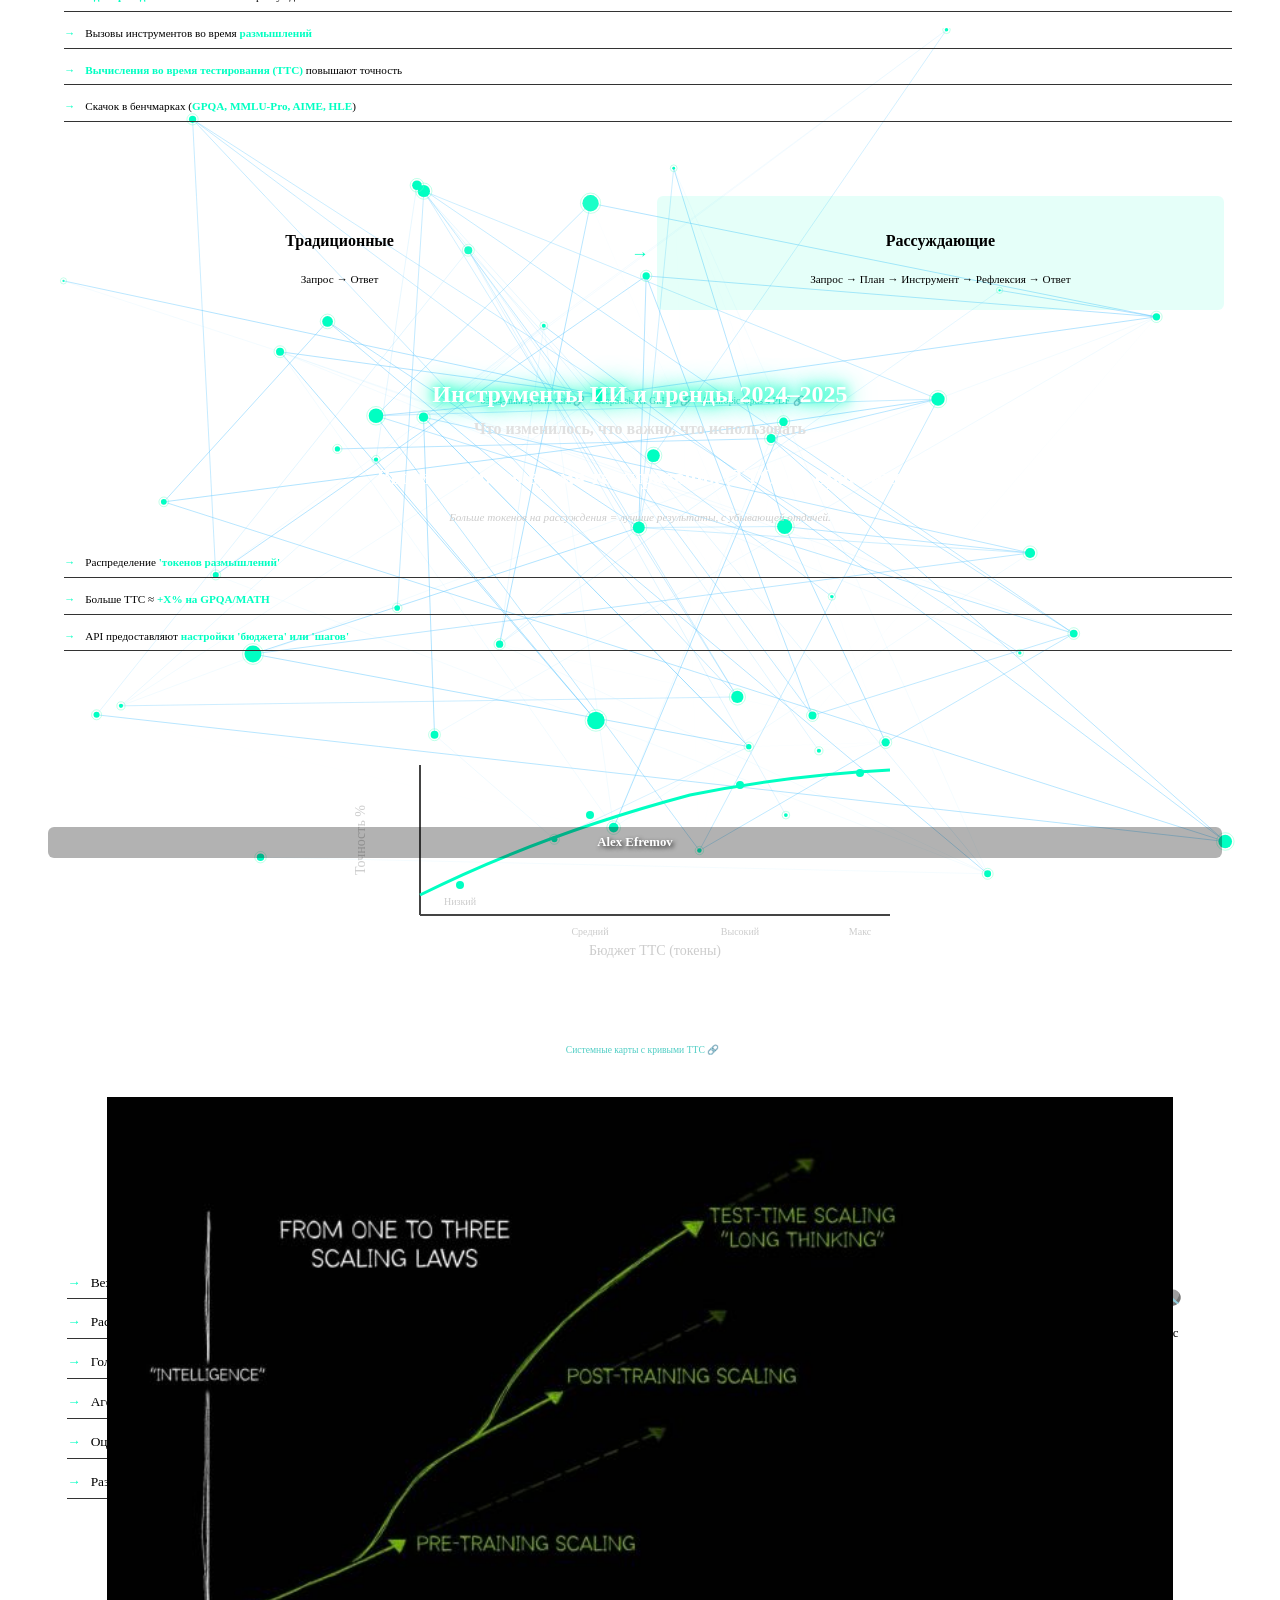
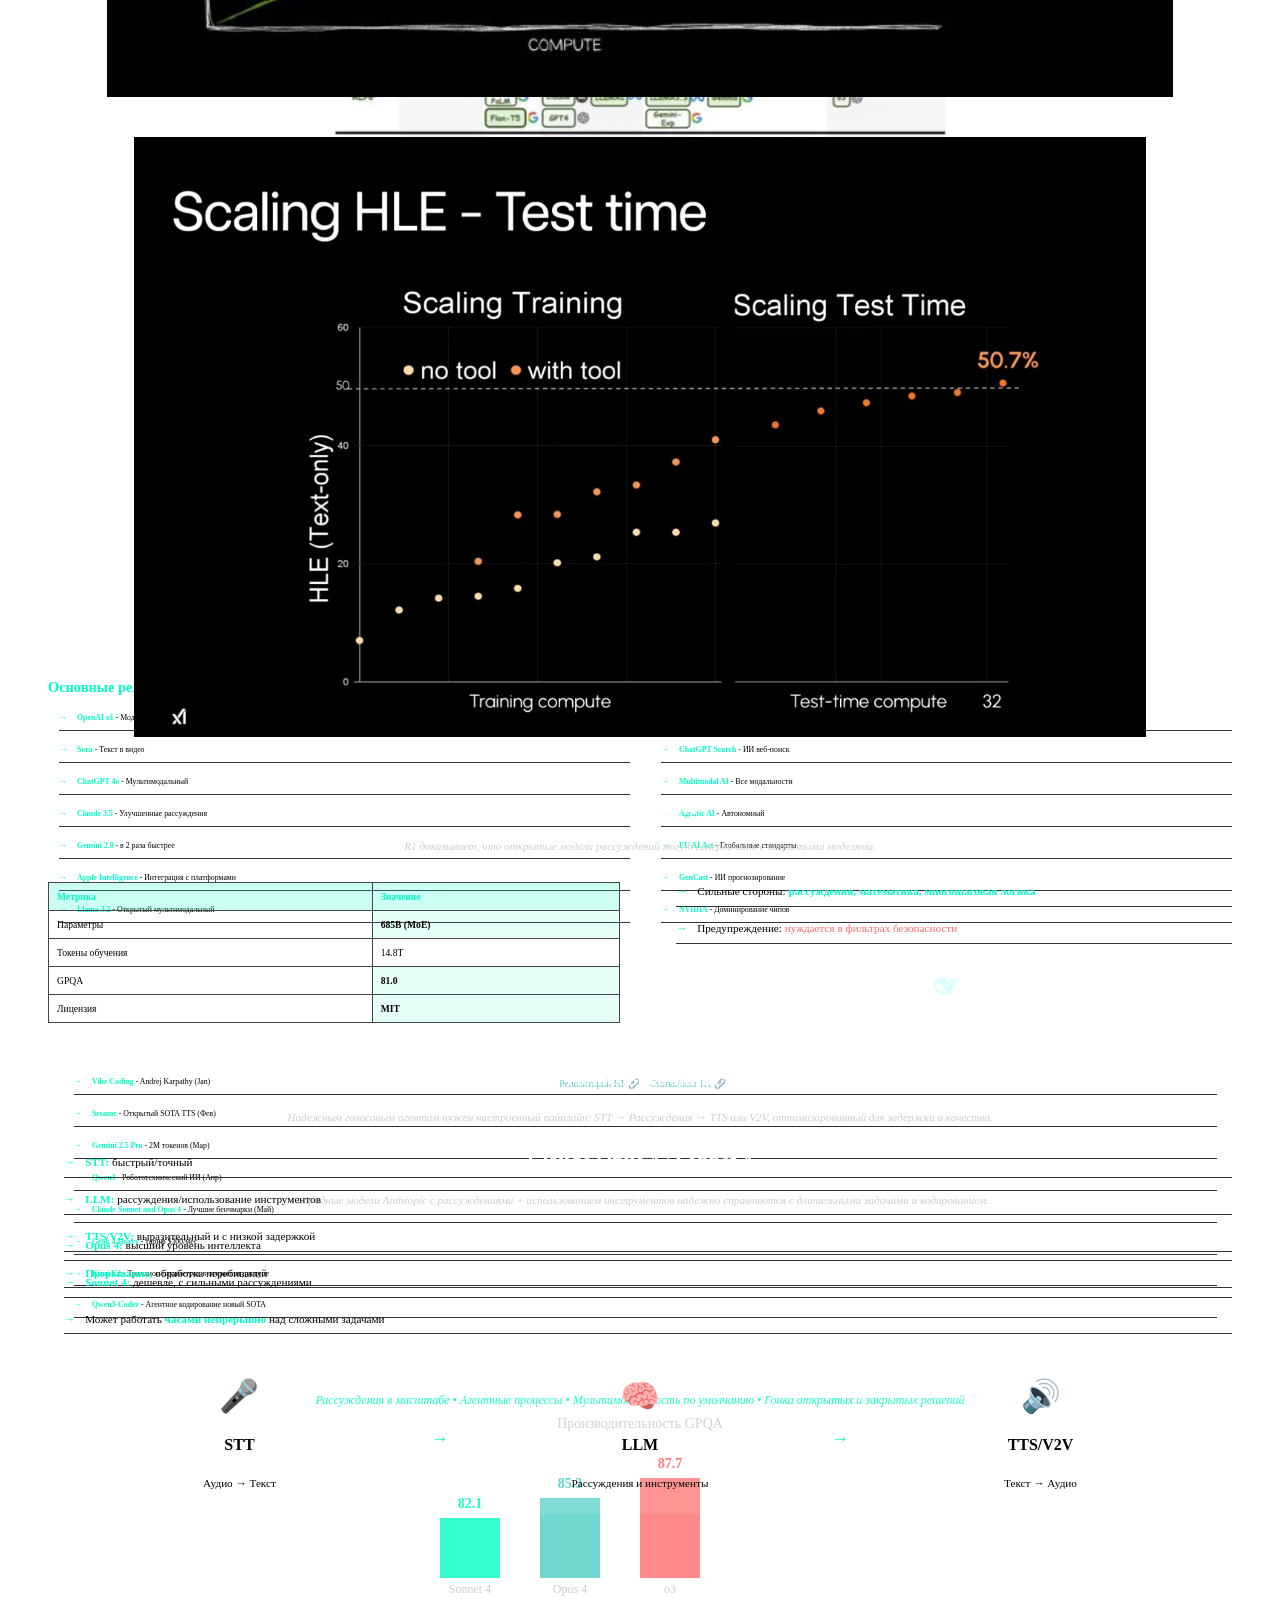
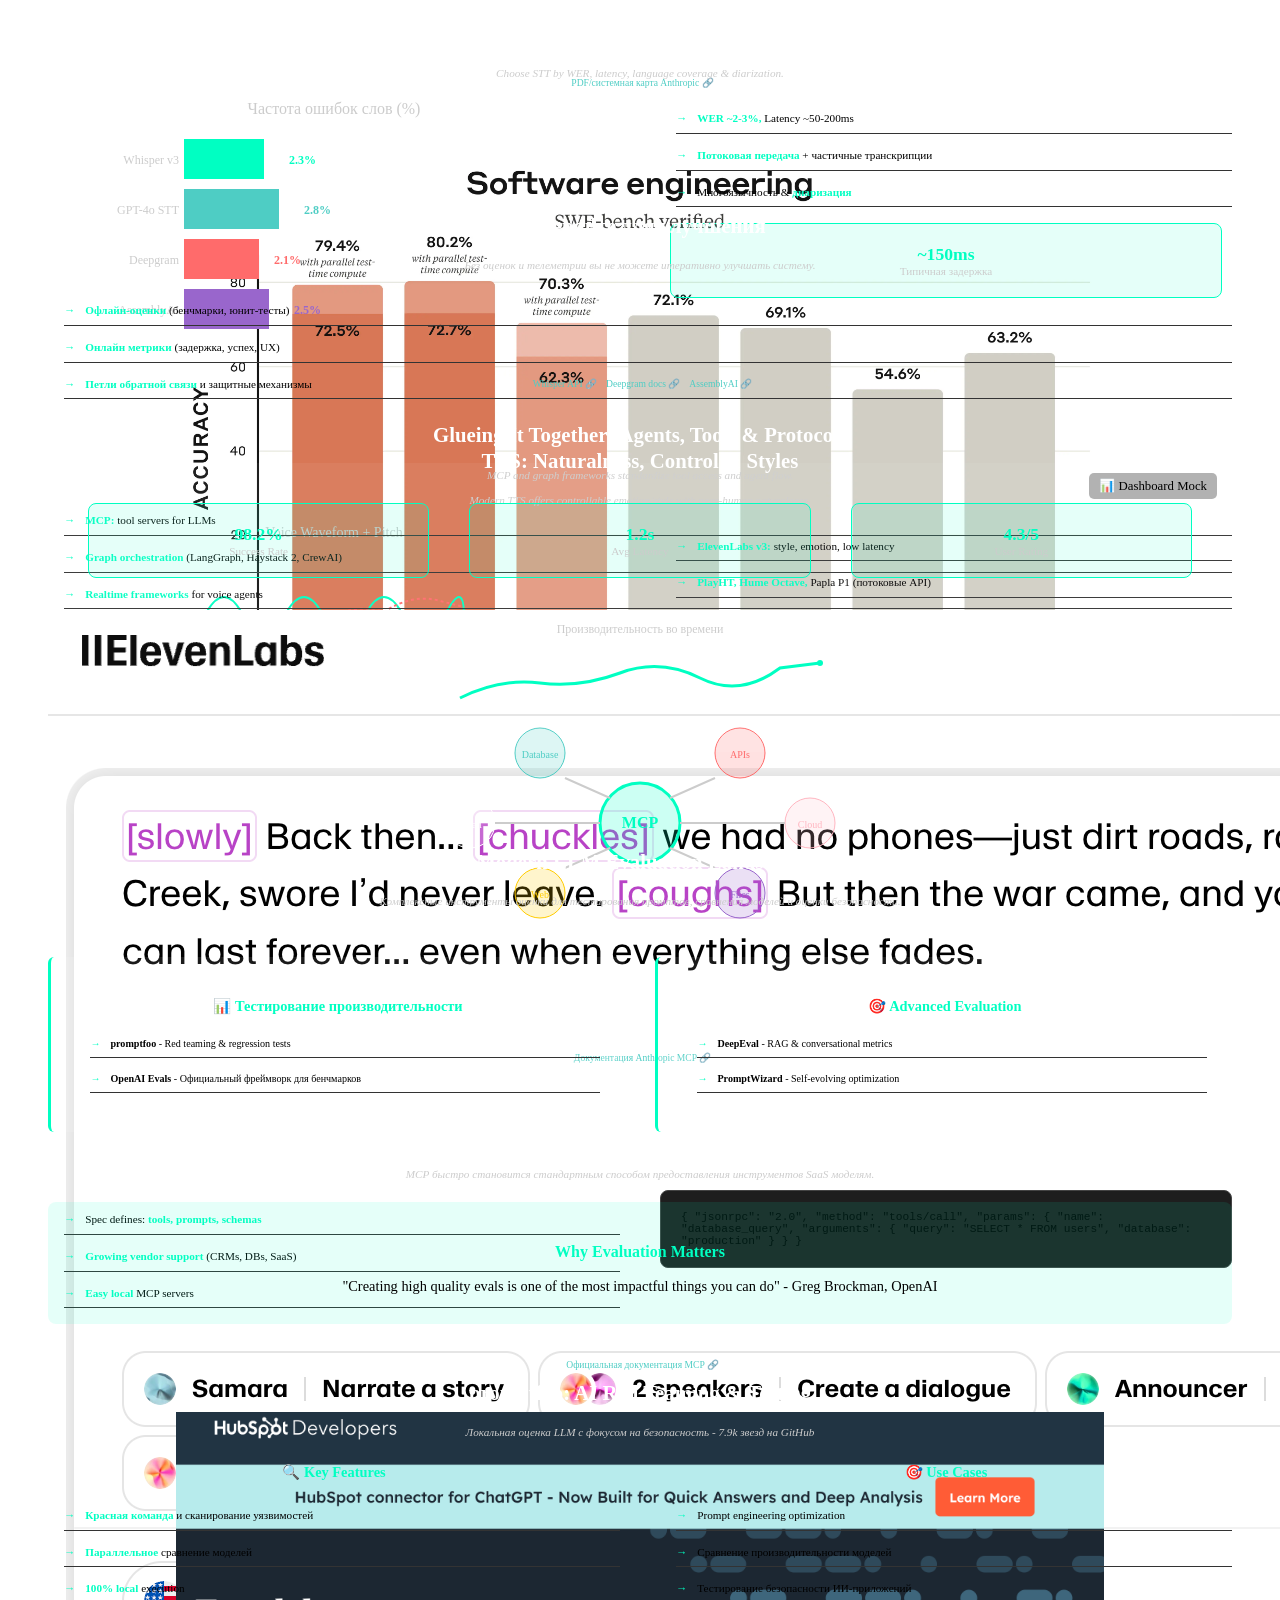
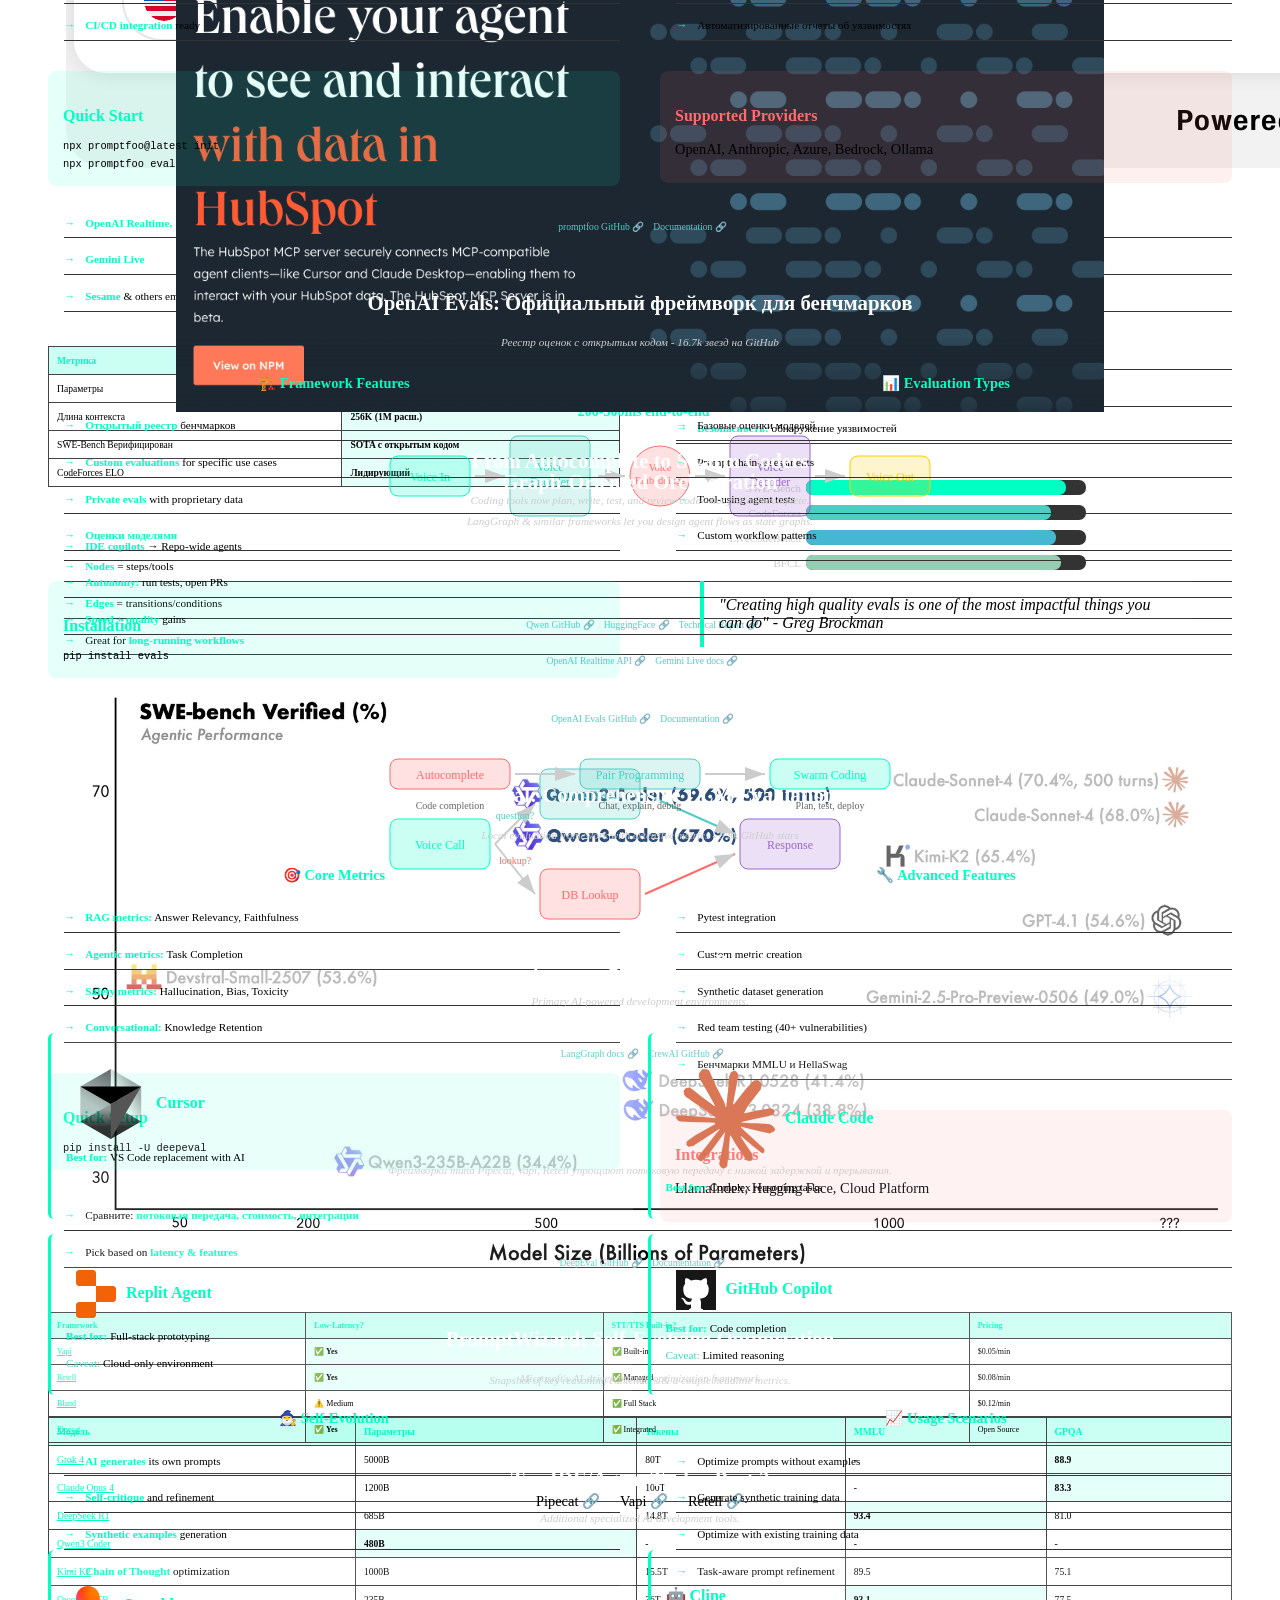
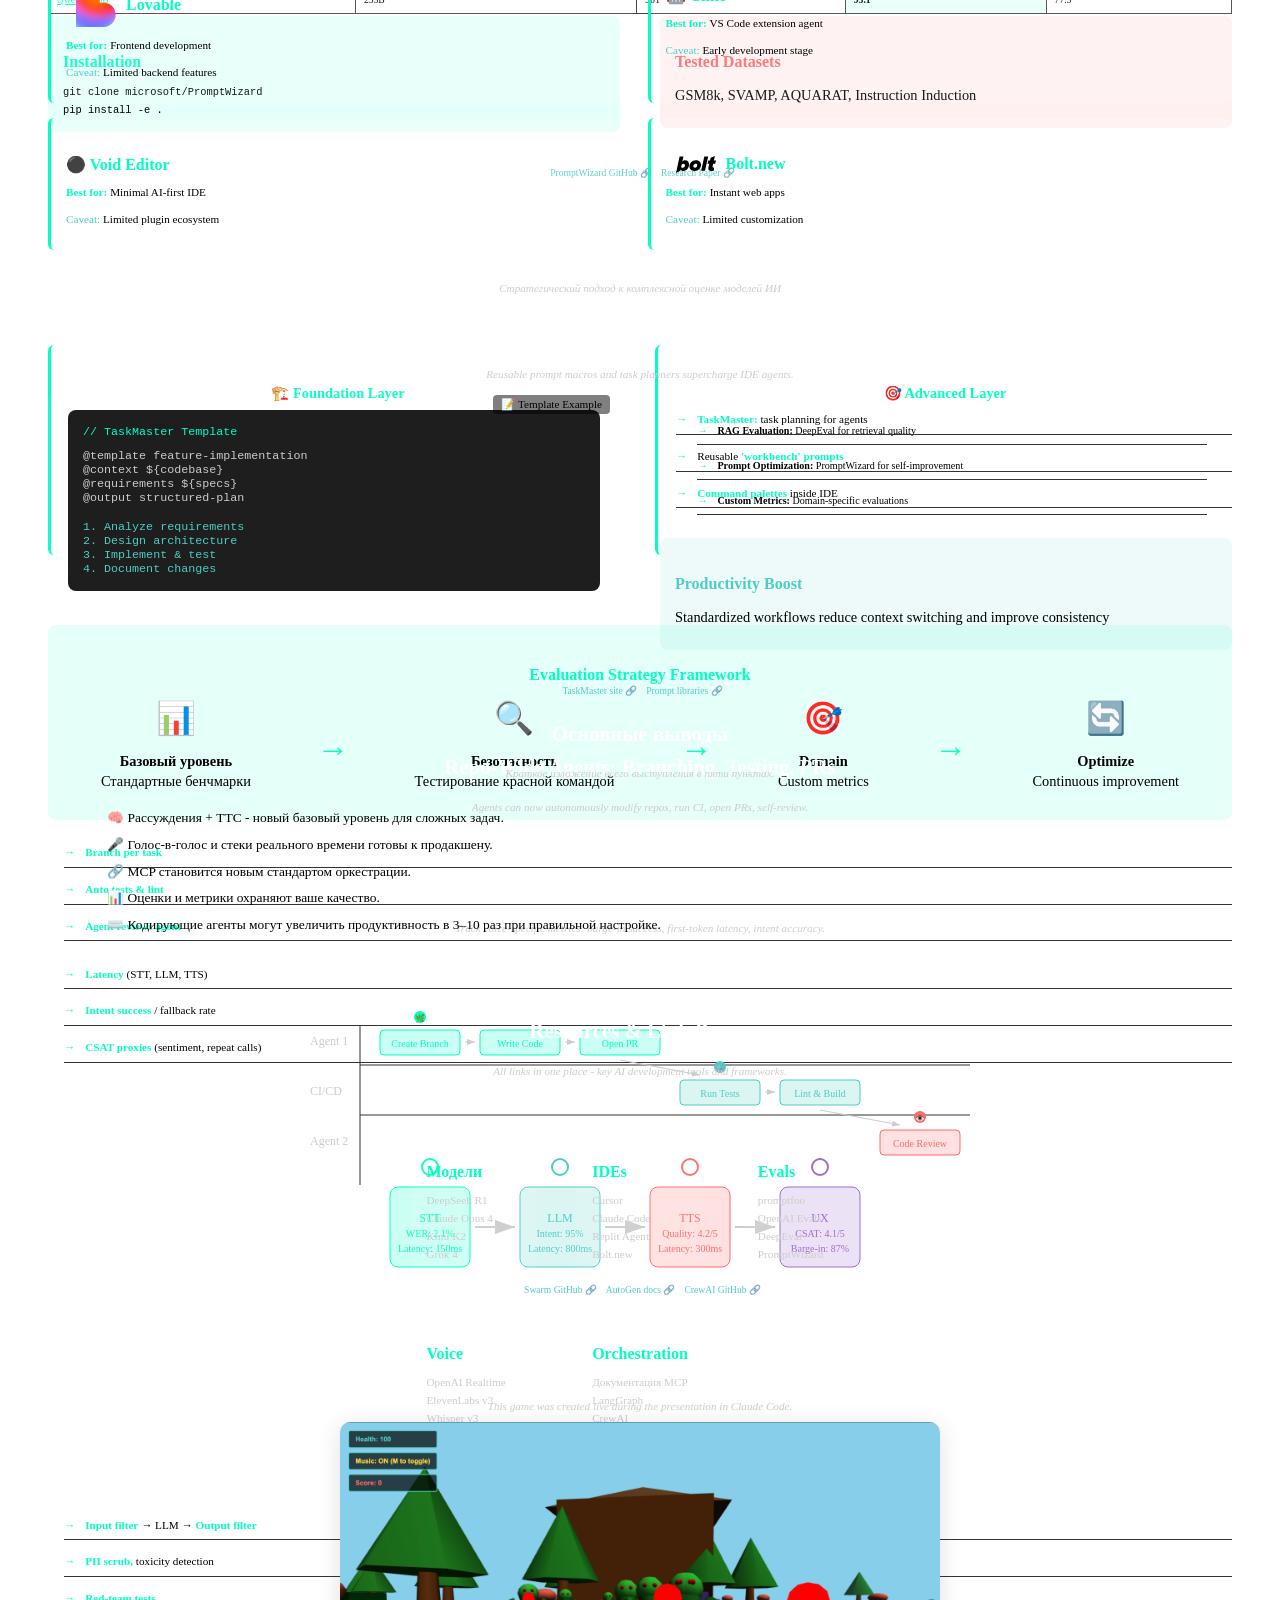
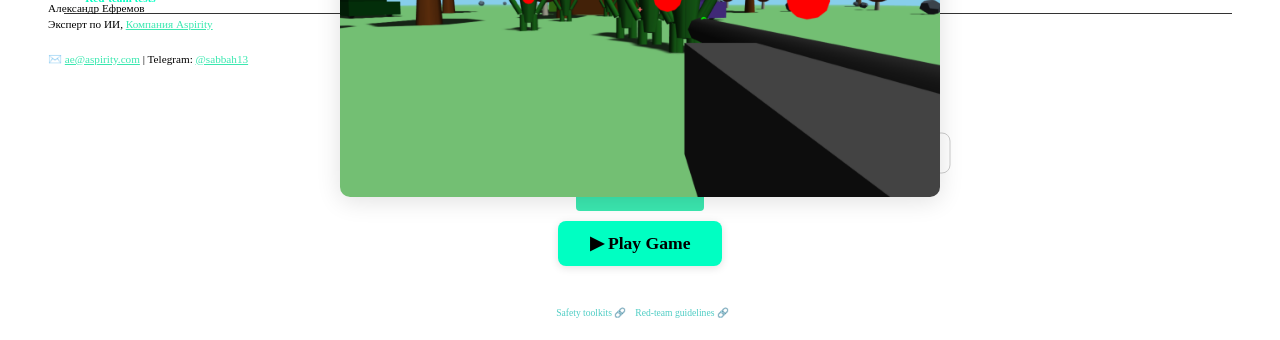
==== commit b9c2f4c7: "ru fixes" ====
--- a/ru/presentations/ai-tools-presentation/index.html
+++ b/ru/presentations/ai-tools-presentation/index.html
@@ -1513,13 +1513,13 @@
             <section>
                 <!-- H5.0 - Measure to Improve -->
                 <section>
-                    <h2 class="slide-title">Measure to Improve</h2>
-                    <p class="message">Without evals and telemetry, you can't iterate intelligently.</p>
+                    <h2 class="slide-title">Измеряйте для улучшения</h2>
+                    <p class="message">Без оценок и телеметрии вы не можете итеративно улучшать систему.</p>
 
                     <ul class="feature-list">
                         <li><span class="accent">Офлайн-оценки</span> (бенчмарки, юнит-тесты)</li>
-                        <li><span class="accent">Online metrics</span> (latency, success, UX)</li>
-                        <li><span class="accent">Feedback loops</span> & guardrails</li>
+                        <li><span class="accent">Онлайн метрики</span> (задержка, успех, UX)</li>
+                        <li><span class="accent">Петли обратной связи</span> и защитные механизмы</li>
                     </ul>
 
                     <!-- Dashboard mockup -->
@@ -2509,4 +2509,4 @@
     </script>
 </body>
 
-</html>+</html>
